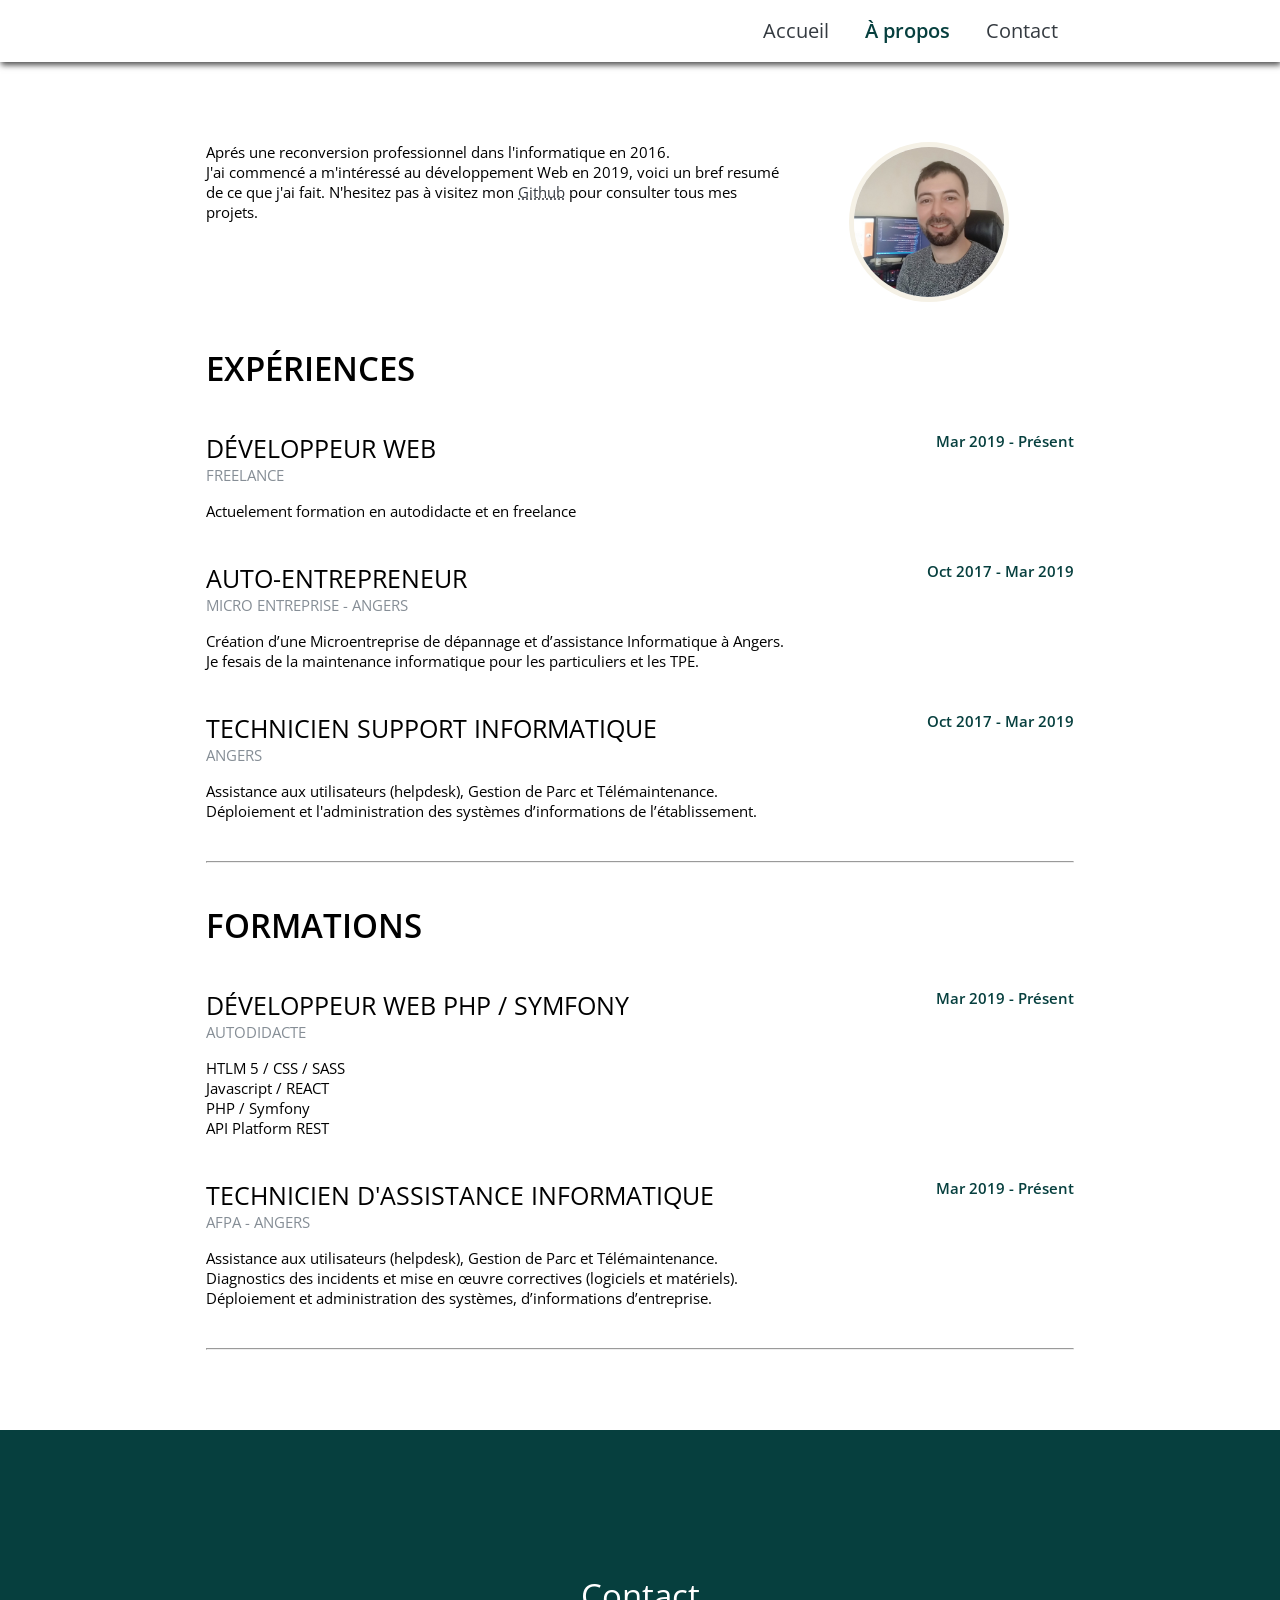
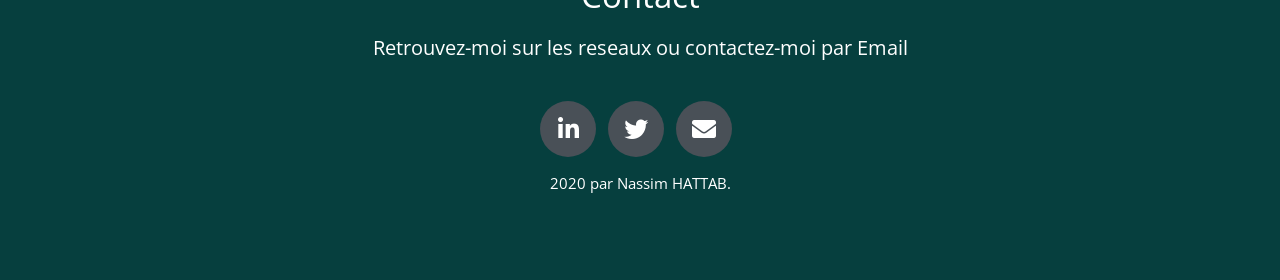
==== apropos.html @ 652fe05c "Portfolio" ====
<!DOCTYPE html>
<html lang="fr">

<head>
    <meta charset="UTF-8">
    <meta name="viewport" content="width=device-width, initial-scale=1.0">
    <meta name="description" content="Portfolio de Nassim Hattab">
    <meta name="keywords" content="HTML, CSS, JavaScript, PHP, Symfony, Angers, Développeur Web">
    <meta name="author" content="Nassim Hattab">
    <link rel="apple-touch-icon" sizes="180x180" href="img/favicon/apple-touch-icon.png">
    <link rel="icon" type="image/png" sizes="32x32" href="img/favicon/favicon-32x32.png">
    <link rel="icon" type="image/png" sizes="16x16" href="img/favicon/favicon-16x16.png">
    <link rel="manifest" href="img/favicon/site.webmanifest">
    <title>Nassim Hattab 👋</title>

    <link rel="stylesheet" href="css/app.min.css">
    <link href="vendor/fontawesome-free/css/all.min.css" rel="stylesheet">
</head>

<body>
    <!-- home -->
    <main class="pt-5">
        <section class="container mt-5">
                <div class="row">
                    <div class="col-8">
                        <p> Aprés une reconversion professionnel dans l'informatique en 2016.
                            <br> J'ai commencé a m'intéressé au développement Web en 2019,  
                            voici un bref resumé de ce que j'ai fait. N'hesitez pas à visitez mon <a class="underdotted" href="https://github.com/Sousx-Lab" target="_blank">Github</a> pour consulter tous mes projets.</p>
                    </div>
                    <div class="col-4 text-center">
                        <a href="apropos.html">
                            <img class="img-profil-md" src="img/profil.jpg" alt="image de profil">
                        </a>
                    </div>
                </div>
        </section>
        <section class="container mt-5 ">
            <h1 class="mb-5 bolder">EXPÉRIENCES</h1>
                <div class="row mb-5">
                    <div class="col-8 ">
                          <h2 class="bold"><span>DÉVELOPPEUR WEB</span></h2>
                            <div class="subheading mb-4">FREELANCE</div>
                        <p>Actuelement formation en autodidacte et en freelance</p>
                    </div>
                    <div class="col-4 date subheading">
                        <span>Mar 2019 - Présent</span>
                    </div>
                </div>
                <div class="row mb-5">
                    <div class="col-8 ">
                          <h2><span>AUTO-ENTREPRENEUR</span></h2>
                            <div class="subheading mb-4">MICRO ENTREPRISE - ANGERS</div>
                        <p>Création d’une Microentreprise de dépannage et d’assistance Informatique à Angers. Je fesais de la maintenance informatique pour les particuliers et les TPE.</p>
                    </div>
                    <div class="col-4 date">
                        <span>Oct 2017 - Mar 2019</span>
                    </div>
                </div>
                <div class="row mb-5">
                    <div class="col-8 ">
                          <h2><span>TECHNICIEN SUPPORT INFORMATIQUE</span></h2>
                            <div class="subheading mb-4">ANGERS</div>
                        <p>Assistance aux utilisateurs (helpdesk), Gestion de Parc et Télémaintenance. Déploiement et l'administration des systèmes d’informations de l’établissement.</p>
                    </div>
                    <div class="col-4 date">
                        <span>Oct 2017 - Mar 2019</span>
                    </div>
                </div>
                <hr>
        </section>
        <section class="container mt-5 mb-5">
            <h1 class="mb-5 bolder">FORMATIONS</h1>
                <div class="row mb-5">
                    <div class="col-8 ">
                          <h2><span>DÉVELOPPEUR WEB PHP / SYMFONY</span></h2>
                            <div class="subheading mb-4">AUTODIDACTE</div>
                        <ul>
                            <li>HTLM 5 / CSS / SASS</li>
                            <li>Javascript / REACT</li>
                            <li>PHP / Symfony</li>
                            <li>API Platform REST</li>
                        </ul>
                    </div>
                    <div class="col-4 date subheading">
                        <span>Mar 2019 - Présent</span>
                    </div>
                </div>
                <div class="row mb-5">
                    <div class="col-8 ">
                          <h2><span>TECHNICIEN D'ASSISTANCE INFORMATIQUE</span></h2>
                            <div class="subheading mb-4">AFPA - ANGERS</div>
                        <p>Assistance aux utilisateurs (helpdesk), Gestion de Parc et Télémaintenance. Diagnostics des incidents et mise en œuvre correctives 
                            (logiciels et matériels). Déploiement et administration des systèmes, d’informations d’entreprise.</p>
                    </div>
                    <div class="col-4 date subheading">
                        <span>Mar 2019 - Présent</span>
                    </div>
                </div>
                <hr>
                <div class="pt-5"></div>
        </section>
    </main>
    <!-- Footer / Contact -->
    <footer>
        <div class="container pt-5">
            <div class="col-12 pt-4 text-center">
                <h1 class="mb-4" id="contact">Contact</h1>
                <h3 class="mb-4 mt-4">Retrouvez-moi sur les reseaux ou contactez-moi par Email</h3>
                <div class="social-icons mt-5">
                    <div class="tooltip">
                        <a href="https://www.linkedin.com/in/nassim-hattab-413900142/" target="_blank">
                            <i class="fab fa-linkedin-in"></i>
                        </a>
                        <span class="tooltiptext">Linkdin</span>
                    </div>
                    <div class="tooltip">
                        <a href="https://twitter.com/_NassimHattab" target="_blank">
                            <i class="fab fa-twitter"></i>
                        </a>
                        <span class="tooltiptext">Twitter</span>
                    </div>
                    <div class="tooltip">
                        <a href="#" id="email" data-email="nssmhttb@gmail.com">
                            <i class="fa fa-envelope"></i>
                        </a>
                        <span class="tooltiptext" id="copyEmail">Copier l'email</span>
                    </div>
                </div>
                <p class="pt-4">2020 par <strong class="notbold">Nassim HATTAB.</strong></p>
            </div>
        </div>
    </footer>
    <script type="module" src="/js/app.js"></script>
</body>

</html>
---- css/app.min.css ----
@import url("https://fonts.googleapis.com/css2?family=Open+Sans:ital,wght@0,300;0,400;0,600;0,700;0,800;1,300;1,400;1,600;1,700;1,800&display=swap");@import url("https://fonts.googleapis.com/css2?family=Merriweather:ital,wght@0,300;0,400;0,700;0,900;1,300;1,400;1,700;1,900&display=swap");.row{display:-webkit-box;display:-ms-flexbox;display:flex;-ms-flex-wrap:wrap;flex-wrap:wrap}.col-1{width:8.33%}.col-2{width:16.66%}.col-3{width:25%}.col-4{width:33.33%}.col-5{width:41.66%}.col-6{width:50%}.col-7{width:58.33%}.col-8{width:66.66%}.col-9{width:75%}.col-10{width:83.33%}.col-11{width:91.66%}.col-12{width:100%}@media only screen and (max-width: 768px){[class*="col-"]{width:100%}}.container{-webkit-box-sizing:border-box;box-sizing:border-box;margin:0% auto;padding:0 1rem 0 1rem}@media only screen and (min-width: 576px){.container{max-width:576px}}@media only screen and (min-width: 768px){.container{max-width:768px}}@media only screen and (min-width: 900px){.container{max-width:900px}}.container-fluid{max-width:100%}.m-0{margin:0}.m-1{margin:0.2rem}.m-2{margin:0.5rem}.m-3{margin:0.9rem}.m-4{margin:1rem}.m-5{margin:1.5rem}.mt-4{margin-top:1rem}.mb-4{margin-bottom:1rem}.mt-5{margin-top:2.5rem}.mb-5{margin-bottom:2.5rem}.p-0{padding:0}.p-4{padding:1rem}.pt-4{padding-top:1rem}.pb-4{padding-bottom:1rem}.pl-4{padding:0 1rem 0 1rem}.ptb-4{padding:1rem 0 1rem 0}.plr-5{padding:0 1.5rem 0 1.5rem}.pt-5{padding-top:2.5rem}.pb-5{padding-bottom:2.5em}.p-5{padding:1.5rem}.h-100{height:100vh}*{margin:0;padding:0;-webkit-box-sizing:border-box;box-sizing:border-box}html{height:100vh;overflow-y:scroll;scroll-behavior:smooth}body{position:relative;min-height:100%;width:100%;padding-bottom:450px;font-family:'Open Sans', sans-serif;font-size:15px}h1,h2,h3,h4{color:#000}h1{font-size:33px;font-weight:400}h2{font-size:25px;font-weight:400}h3{font-size:20px;font-weight:400}h4{font-size:18px;font-weight:400}h5{font-size:16px;font-weight:400}.p-big{line-height:36px;font-weight:200;font-size:20px;color:#000}ul{list-style:none}a{text-decoration:none;color:#343a40}.text-center{text-align:center}.bolder{font-weight:600}.text-right{text-align:right}.underdotted{width:0px;-webkit-text-decoration:underline dotted;text-decoration:underline dotted}.underdotted:hover{-webkit-transition-duration:background-color 0.25s ease-out;transition-duration:background-color 0.25s ease-out;background-color:#F5F1E6}.subheading{color:#868e96}.tooltip{position:relative;display:inline-block}.tooltip .tooltiptext{visibility:hidden;width:120px;background-color:#555;color:#fff;font-size:13px;text-align:center;border-radius:6px;padding:5px 0;position:absolute;z-index:1;bottom:125%;left:50%;margin-left:-65px;opacity:0;-webkit-transition:opacity 0.3s;transition:opacity 0.3s}.tooltip .tooltiptext::after{content:"";position:absolute;top:100%;left:50%;margin-left:-5px;border-width:5px;border-style:solid;border-color:#555 transparent transparent transparent}.tooltip:hover .tooltiptext{visibility:visible;opacity:1}.header{padding:16px 0 16px 0}.header .navbar{display:-webkit-box;display:-ms-flexbox;display:flex}@media only screen and (min-width: 576px){.header .navbar{-webkit-box-pack:start;-ms-flex-pack:start;justify-content:start}}@media only screen and (min-width: 768px){.header .navbar{-webkit-box-pack:end;-ms-flex-pack:end;justify-content:flex-end}}.nav-wrapper{position:absolute;right:0;margin-right:8px;top:28px}@media only screen and (min-width: 768px){.nav-wrapper{display:none}}.navbar li{display:none}@media only screen and (min-width: 576px){.navbar li{display:none}}@media only screen and (min-width: 768px){.navbar li{display:inline-block}}.wrap{margin-top:10px}.wrap li{display:list-item;padding:8px}@media only screen and (min-width: 576px){.wrap li{display:list-item}}@media only screen and (min-width: 768px){.wrap li{display:inline-block}}#navbar{-webkit-box-shadow:1px 3px 6px 0px #4d4d4d;box-shadow:1px 3px 6px 0px #4d4d4d;background-color:#fff;position:-webkit-sticky;position:sticky;top:0;z-index:1}.navbar a{padding:0 16px 0 16px;font-size:20px;font-weight:400;line-height:30px}.navbar .active{font-weight:600;color:#063F3E}.profil{display:-webkit-box;display:-ms-flexbox;display:flex;-webkit-box-align:center;-ms-flex-align:center;align-items:center;-webkit-box-pack:start;-ms-flex-pack:start;justify-content:start;margin:0px}@media only screen and (min-width: 768px){.profil{display:none}}.name{padding-left:0.7em;color:#000;font-size:20px;font-weight:700}.img-profil-sm{height:auto;width:3.5rem;max-width:100%;border-radius:50%;border:5px solid;border-color:#F5F1E6}.profil-home{display:none;-webkit-box-pack:center;-ms-flex-pack:center;justify-content:center;margin:0px}@media only screen and (min-width: 576px){.profil-home{display:-webkit-box;display:-ms-flexbox;display:flex;-webkit-box-pack:center;-ms-flex-pack:center;justify-content:center;margin:0px}}.img-profil-md{height:auto;width:10rem;max-width:100%;border-radius:50%;border:5px solid;border-color:#F5F1E6}.in-short{font-family:'Merriweather'}.in-short p{font-weight:100}#skills{background-color:#f8f9fa;position:relative}.dev-icons{background-color:#fff;color:#495057;border-radius:100%;font-size:5rem;line-height:3.5rem}.list-inline{width:100%;text-align:center}.list-inline li{display:inline-block;padding:0.1em 0.2em 0.1em 0.2em}.fa-html5:hover{color:#BD5D38}.fa-css3-alt:hover{color:#007bff}.fa-js-square:hover{color:#ffc1079f}.fa-php:hover{color:#8892BF}.fa-symfony:hover{color:#000}.fa-react:hover{color:#5ED4F4}.date{color:#063F3E;font-weight:600}@media only screen and (min-width: 576px){.date{text-align:left}}@media only screen and (min-width: 768px){.date{text-align:right}}.social-icons a{display:inline-block;height:3.5rem;width:3.5rem;background-color:#495057;color:#fff;border-radius:100%;text-align:center;font-size:1.5rem;line-height:3.5rem;margin-right:0.5rem}footer{position:absolute;bottom:0;width:100%;height:450px;background-color:#063F3E}footer .container{height:100%;display:-webkit-box;display:-ms-flexbox;display:flex;-webkit-box-align:center;-ms-flex-align:center;align-items:center}footer h1,footer h3,footer p{color:#fff}.notbold{font-weight:normal}
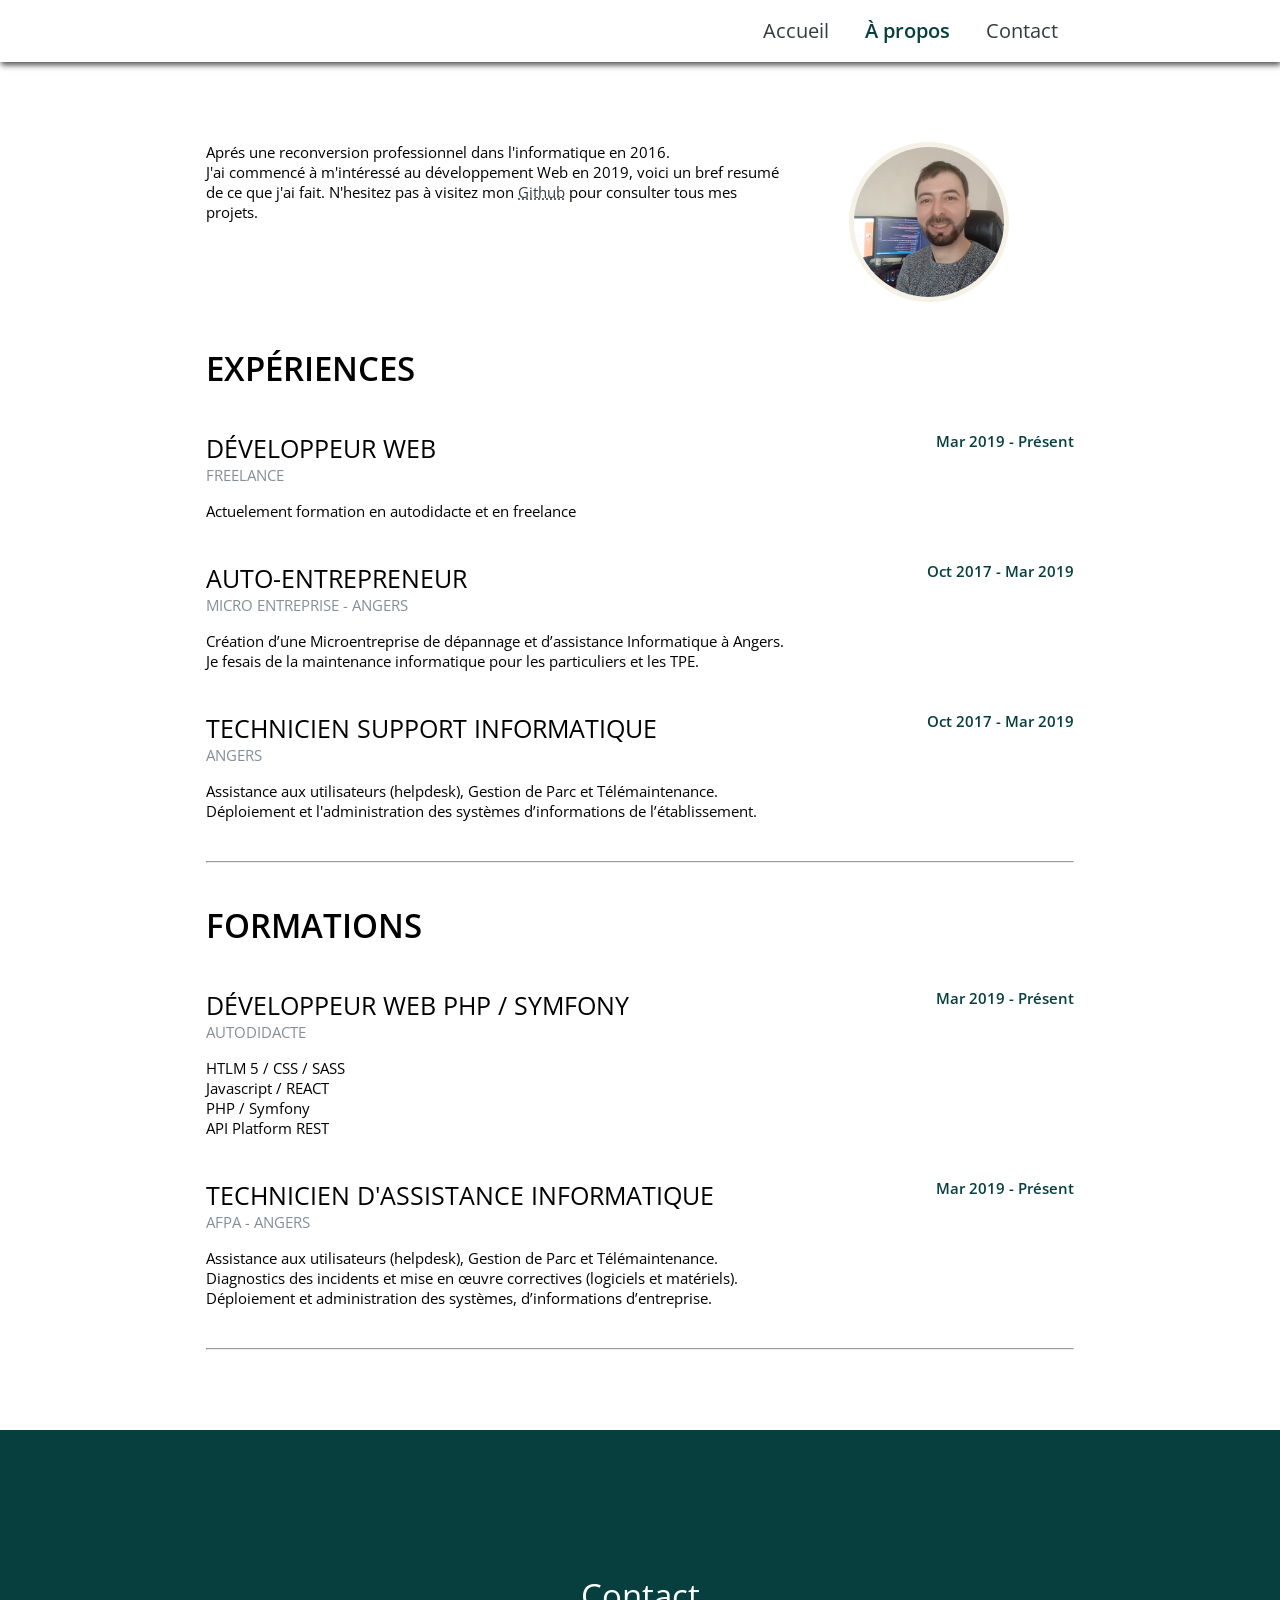
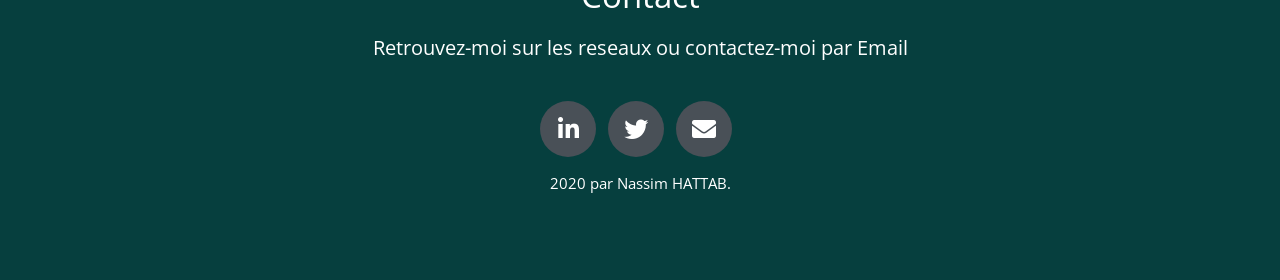
==== commit c1db31ef: "." ====
--- a/apropos.html
+++ b/apropos.html
@@ -24,7 +24,7 @@
                 <div class="row">
                     <div class="col-8">
                         <p> Aprés une reconversion professionnel dans l'informatique en 2016.
-                            <br> J'ai commencé a m'intéressé au développement Web en 2019,  
+                            <br> J'ai commencé à m'intéressé au développement Web en 2019,  
                             voici un bref resumé de ce que j'ai fait. N'hesitez pas à visitez mon <a class="underdotted" href="https://github.com/Sousx-Lab" target="_blank">Github</a> pour consulter tous mes projets.</p>
                     </div>
                     <div class="col-4 text-center">
--- a/css/app.min.css
+++ b/css/app.min.css
@@ -1 +1 @@
-@import url("https://fonts.googleapis.com/css2?family=Open+Sans:ital,wght@0,300;0,400;0,600;0,700;0,800;1,300;1,400;1,600;1,700;1,800&display=swap");@import url("https://fonts.googleapis.com/css2?family=Merriweather:ital,wght@0,300;0,400;0,700;0,900;1,300;1,400;1,700;1,900&display=swap");.row{display:-webkit-box;display:-ms-flexbox;display:flex;-ms-flex-wrap:wrap;flex-wrap:wrap}.col-1{width:8.33%}.col-2{width:16.66%}.col-3{width:25%}.col-4{width:33.33%}.col-5{width:41.66%}.col-6{width:50%}.col-7{width:58.33%}.col-8{width:66.66%}.col-9{width:75%}.col-10{width:83.33%}.col-11{width:91.66%}.col-12{width:100%}@media only screen and (max-width: 768px){[class*="col-"]{width:100%}}.container{-webkit-box-sizing:border-box;box-sizing:border-box;margin:0% auto;padding:0 1rem 0 1rem}@media only screen and (min-width: 576px){.container{max-width:576px}}@media only screen and (min-width: 768px){.container{max-width:768px}}@media only screen and (min-width: 900px){.container{max-width:900px}}.container-fluid{max-width:100%}.m-0{margin:0}.m-1{margin:0.2rem}.m-2{margin:0.5rem}.m-3{margin:0.9rem}.m-4{margin:1rem}.m-5{margin:1.5rem}.mt-4{margin-top:1rem}.mb-4{margin-bottom:1rem}.mt-5{margin-top:2.5rem}.mb-5{margin-bottom:2.5rem}.p-0{padding:0}.p-4{padding:1rem}.pt-4{padding-top:1rem}.pb-4{padding-bottom:1rem}.pl-4{padding:0 1rem 0 1rem}.ptb-4{padding:1rem 0 1rem 0}.plr-5{padding:0 1.5rem 0 1.5rem}.pt-5{padding-top:2.5rem}.pb-5{padding-bottom:2.5em}.p-5{padding:1.5rem}.h-100{height:100vh}*{margin:0;padding:0;-webkit-box-sizing:border-box;box-sizing:border-box}html{height:100vh;overflow-y:scroll;scroll-behavior:smooth}body{position:relative;min-height:100%;width:100%;padding-bottom:450px;font-family:'Open Sans', sans-serif;font-size:15px}h1,h2,h3,h4{color:#000}h1{font-size:33px;font-weight:400}h2{font-size:25px;font-weight:400}h3{font-size:20px;font-weight:400}h4{font-size:18px;font-weight:400}h5{font-size:16px;font-weight:400}.p-big{line-height:36px;font-weight:200;font-size:20px;color:#000}ul{list-style:none}a{text-decoration:none;color:#343a40}.text-center{text-align:center}.bolder{font-weight:600}.text-right{text-align:right}.underdotted{width:0px;-webkit-text-decoration:underline dotted;text-decoration:underline dotted}.underdotted:hover{-webkit-transition-duration:background-color 0.25s ease-out;transition-duration:background-color 0.25s ease-out;background-color:#F5F1E6}.subheading{color:#868e96}.tooltip{position:relative;display:inline-block}.tooltip .tooltiptext{visibility:hidden;width:120px;background-color:#555;color:#fff;font-size:13px;text-align:center;border-radius:6px;padding:5px 0;position:absolute;z-index:1;bottom:125%;left:50%;margin-left:-65px;opacity:0;-webkit-transition:opacity 0.3s;transition:opacity 0.3s}.tooltip .tooltiptext::after{content:"";position:absolute;top:100%;left:50%;margin-left:-5px;border-width:5px;border-style:solid;border-color:#555 transparent transparent transparent}.tooltip:hover .tooltiptext{visibility:visible;opacity:1}.header{padding:16px 0 16px 0}.header .navbar{display:-webkit-box;display:-ms-flexbox;display:flex}@media only screen and (min-width: 576px){.header .navbar{-webkit-box-pack:start;-ms-flex-pack:start;justify-content:start}}@media only screen and (min-width: 768px){.header .navbar{-webkit-box-pack:end;-ms-flex-pack:end;justify-content:flex-end}}.nav-wrapper{position:absolute;right:0;margin-right:8px;top:28px}@media only screen and (min-width: 768px){.nav-wrapper{display:none}}.navbar li{display:none}@media only screen and (min-width: 576px){.navbar li{display:none}}@media only screen and (min-width: 768px){.navbar li{display:inline-block}}.wrap{margin-top:10px}.wrap li{display:list-item;padding:8px}@media only screen and (min-width: 576px){.wrap li{display:list-item}}@media only screen and (min-width: 768px){.wrap li{display:inline-block}}#navbar{-webkit-box-shadow:1px 3px 6px 0px #4d4d4d;box-shadow:1px 3px 6px 0px #4d4d4d;background-color:#fff;position:-webkit-sticky;position:sticky;top:0;z-index:1}.navbar a{padding:0 16px 0 16px;font-size:20px;font-weight:400;line-height:30px}.navbar .active{font-weight:600;color:#063F3E}.profil{display:-webkit-box;display:-ms-flexbox;display:flex;-webkit-box-align:center;-ms-flex-align:center;align-items:center;-webkit-box-pack:start;-ms-flex-pack:start;justify-content:start;margin:0px}@media only screen and (min-width: 768px){.profil{display:none}}.name{padding-left:0.7em;color:#000;font-size:20px;font-weight:700}.img-profil-sm{height:auto;width:3.5rem;max-width:100%;border-radius:50%;border:5px solid;border-color:#F5F1E6}.profil-home{display:none;-webkit-box-pack:center;-ms-flex-pack:center;justify-content:center;margin:0px}@media only screen and (min-width: 576px){.profil-home{display:-webkit-box;display:-ms-flexbox;display:flex;-webkit-box-pack:center;-ms-flex-pack:center;justify-content:center;margin:0px}}.img-profil-md{height:auto;width:10rem;max-width:100%;border-radius:50%;border:5px solid;border-color:#F5F1E6}.in-short{font-family:'Merriweather'}.in-short p{font-weight:100}#skills{background-color:#f8f9fa;position:relative}.dev-icons{background-color:#fff;color:#495057;border-radius:100%;font-size:5rem;line-height:3.5rem}.list-inline{width:100%;text-align:center}.list-inline li{display:inline-block;padding:0.1em 0.2em 0.1em 0.2em}.fa-html5:hover{color:#BD5D38}.fa-css3-alt:hover{color:#007bff}.fa-js-square:hover{color:#ffc1079f}.fa-php:hover{color:#8892BF}.fa-symfony:hover{color:#000}.fa-react:hover{color:#5ED4F4}.date{color:#063F3E;font-weight:600}@media only screen and (min-width: 576px){.date{text-align:left}}@media only screen and (min-width: 768px){.date{text-align:right}}.social-icons a{display:inline-block;height:3.5rem;width:3.5rem;background-color:#495057;color:#fff;border-radius:100%;text-align:center;font-size:1.5rem;line-height:3.5rem;margin-right:0.5rem}footer{position:absolute;bottom:0;width:100%;height:450px;background-color:#063F3E}footer .container{height:100%;display:-webkit-box;display:-ms-flexbox;display:flex;-webkit-box-align:center;-ms-flex-align:center;align-items:center}footer h1,footer h3,footer p{color:#fff}.notbold{font-weight:normal}
+@import url("https://fonts.googleapis.com/css2?family=Open+Sans:ital,wght@0,300;0,400;0,600;0,700;0,800;1,300;1,400;1,600;1,700;1,800&display=swap");@import url("https://fonts.googleapis.com/css2?family=Merriweather:ital,wght@0,300;0,400;0,700;0,900;1,300;1,400;1,700;1,900&display=swap");.row{display:-webkit-box;display:-ms-flexbox;display:flex;-ms-flex-wrap:wrap;flex-wrap:wrap}.col-1{width:8.33%}.col-2{width:16.66%}.col-3{width:25%}.col-4{width:33.33%}.col-5{width:41.66%}.col-6{width:50%}.col-7{width:58.33%}.col-8{width:66.66%}.col-9{width:75%}.col-10{width:83.33%}.col-11{width:91.66%}.col-12{width:100%}@media only screen and (max-width: 768px){[class*="col-"]{width:100%}}.container{-webkit-box-sizing:border-box;box-sizing:border-box;margin:0% auto;padding:0 1rem 0 1rem}@media only screen and (min-width: 576px){.container{max-width:576px}}@media only screen and (min-width: 768px){.container{max-width:768px}}@media only screen and (min-width: 900px){.container{max-width:900px}}.container-fluid{max-width:100%}.m-0{margin:0}.m-1{margin:0.2rem}.m-2{margin:0.5rem}.m-3{margin:0.9rem}.m-4{margin:1rem}.m-5{margin:1.5rem}.mt-4{margin-top:1rem}.mb-4{margin-bottom:1rem}.mt-5{margin-top:2.5rem}.mb-5{margin-bottom:2.5rem}.p-0{padding:0}.p-4{padding:1rem}.pt-4{padding-top:1rem}.pb-4{padding-bottom:1rem}.pl-4{padding:0 1rem 0 1rem}.ptb-4{padding:1rem 0 1rem 0}.plr-5{padding:0 1.5rem 0 1.5rem}.pt-5{padding-top:2.5rem}.pb-5{padding-bottom:2.5em}.p-5{padding:1.5rem}.h-100{height:100vh}*{margin:0;padding:0;-webkit-box-sizing:border-box;box-sizing:border-box}html{height:100vh;overflow-y:scroll;scroll-behavior:smooth}body{position:relative;min-height:100%;width:100%;padding-bottom:450px;font-family:'Open Sans', sans-serif;font-size:15px}h1,h2,h3,h4{color:#000}h1{font-size:33px;font-weight:400}h2{font-size:25px;font-weight:400}h3{font-size:20px;font-weight:400}h4{font-size:18px;font-weight:400}h5{font-size:16px;font-weight:400}.p-big{line-height:36px;font-weight:200;font-size:20px;color:#000}ul{list-style:none}a{text-decoration:none;color:#343a40}.text-center{text-align:center}.bolder{font-weight:600}.text-right{text-align:right}.underdotted{width:0px;-webkit-text-decoration:underline dotted;text-decoration:underline dotted}.underdotted:hover{-webkit-transition-duration:background-color 0.25s ease-out;transition-duration:background-color 0.25s ease-out;background-color:#F5F1E6}.subheading{color:#868e96}.tooltip{position:relative;display:inline-block}.tooltip .tooltiptext{visibility:hidden;width:120px;background-color:#555;color:#fff;font-size:13px;text-align:center;border-radius:6px;padding:5px 0;position:absolute;z-index:1;bottom:125%;left:50%;margin-left:-65px;opacity:0;-webkit-transition:opacity 0.3s;transition:opacity 0.3s}.tooltip .tooltiptext::after{content:"";position:absolute;top:100%;left:50%;margin-left:-5px;border-width:5px;border-style:solid;border-color:#555 transparent transparent transparent}.tooltip:hover .tooltiptext{visibility:visible;opacity:1}.header{padding:16px 0 16px 0}.header .navbar{display:-webkit-box;display:-ms-flexbox;display:flex}@media only screen and (min-width: 576px){.header .navbar{-webkit-box-pack:start;-ms-flex-pack:start;justify-content:start}}@media only screen and (min-width: 768px){.header .navbar{-webkit-box-pack:end;-ms-flex-pack:end;justify-content:flex-end}}.nav-wrapper{position:absolute;right:0;margin-right:8px;top:28px}@media only screen and (min-width: 768px){.nav-wrapper{display:none}}.navbar li{display:none}@media only screen and (min-width: 576px){.navbar li{display:none}}@media only screen and (min-width: 768px){.navbar li{display:inline-block}}.wrap{margin-top:10px}.wrap li{display:list-item;padding:8px}@media only screen and (min-width: 576px){.wrap li{display:list-item}}@media only screen and (min-width: 768px){.wrap li{display:inline-block}}#navbar{-webkit-box-shadow:1px 3px 6px 0px #4d4d4d;box-shadow:1px 3px 6px 0px #4d4d4d;background-color:#fff;position:-webkit-sticky;position:sticky;top:0;z-index:1}.navbar a{padding:0 16px 0 16px;font-size:20px;font-weight:400;line-height:30px}.navbar .nav-item-active{font-weight:600;color:#063F3E}.profil{display:-webkit-box;display:-ms-flexbox;display:flex;-webkit-box-align:center;-ms-flex-align:center;align-items:center;-webkit-box-pack:start;-ms-flex-pack:start;justify-content:start;margin:0px}@media only screen and (min-width: 768px){.profil{display:none}}.name{padding-left:0.7em;color:#000;font-size:20px;font-weight:700}.img-profil-sm{height:auto;width:3.5rem;max-width:100%;border-radius:50%;border:5px solid;border-color:#F5F1E6}.profil-home{display:none;-webkit-box-pack:center;-ms-flex-pack:center;justify-content:center;margin:0px}@media only screen and (min-width: 576px){.profil-home{display:-webkit-box;display:-ms-flexbox;display:flex;-webkit-box-pack:center;-ms-flex-pack:center;justify-content:center;margin:0px}}.img-profil-md{height:auto;width:10rem;max-width:100%;border-radius:50%;border:5px solid;border-color:#F5F1E6}.in-short{font-family:'Merriweather'}.in-short p{font-weight:100}#skills{background-color:#f8f9fa;position:relative}.dev-icons{background-color:#fff;color:#495057;border-radius:100%;font-size:5rem;line-height:3.5rem}.list-inline{width:100%;text-align:center}.list-inline li{display:inline-block;padding:0.1em 0.2em 0.1em 0.2em}.fa-html5:hover{color:#BD5D38}.fa-css3-alt:hover{color:#007bff}.fa-js-square:hover{color:#ffc1079f}.fa-php:hover{color:#8892BF}.fa-symfony:hover{color:#000}.fa-react:hover{color:#5ED4F4}.date{color:#063F3E;font-weight:600}@media only screen and (min-width: 576px){.date{text-align:left}}@media only screen and (min-width: 768px){.date{text-align:right}}.social-icons a{display:inline-block;height:3.5rem;width:3.5rem;background-color:#495057;color:#fff;border-radius:100%;text-align:center;font-size:1.5rem;line-height:3.5rem;margin-right:0.5rem}footer{position:absolute;bottom:0;width:100%;height:450px;background-color:#063F3E}footer .container{height:100%;display:-webkit-box;display:-ms-flexbox;display:flex;-webkit-box-align:center;-ms-flex-align:center;align-items:center}footer h1,footer h3,footer p{color:#fff}.notbold{font-weight:normal}
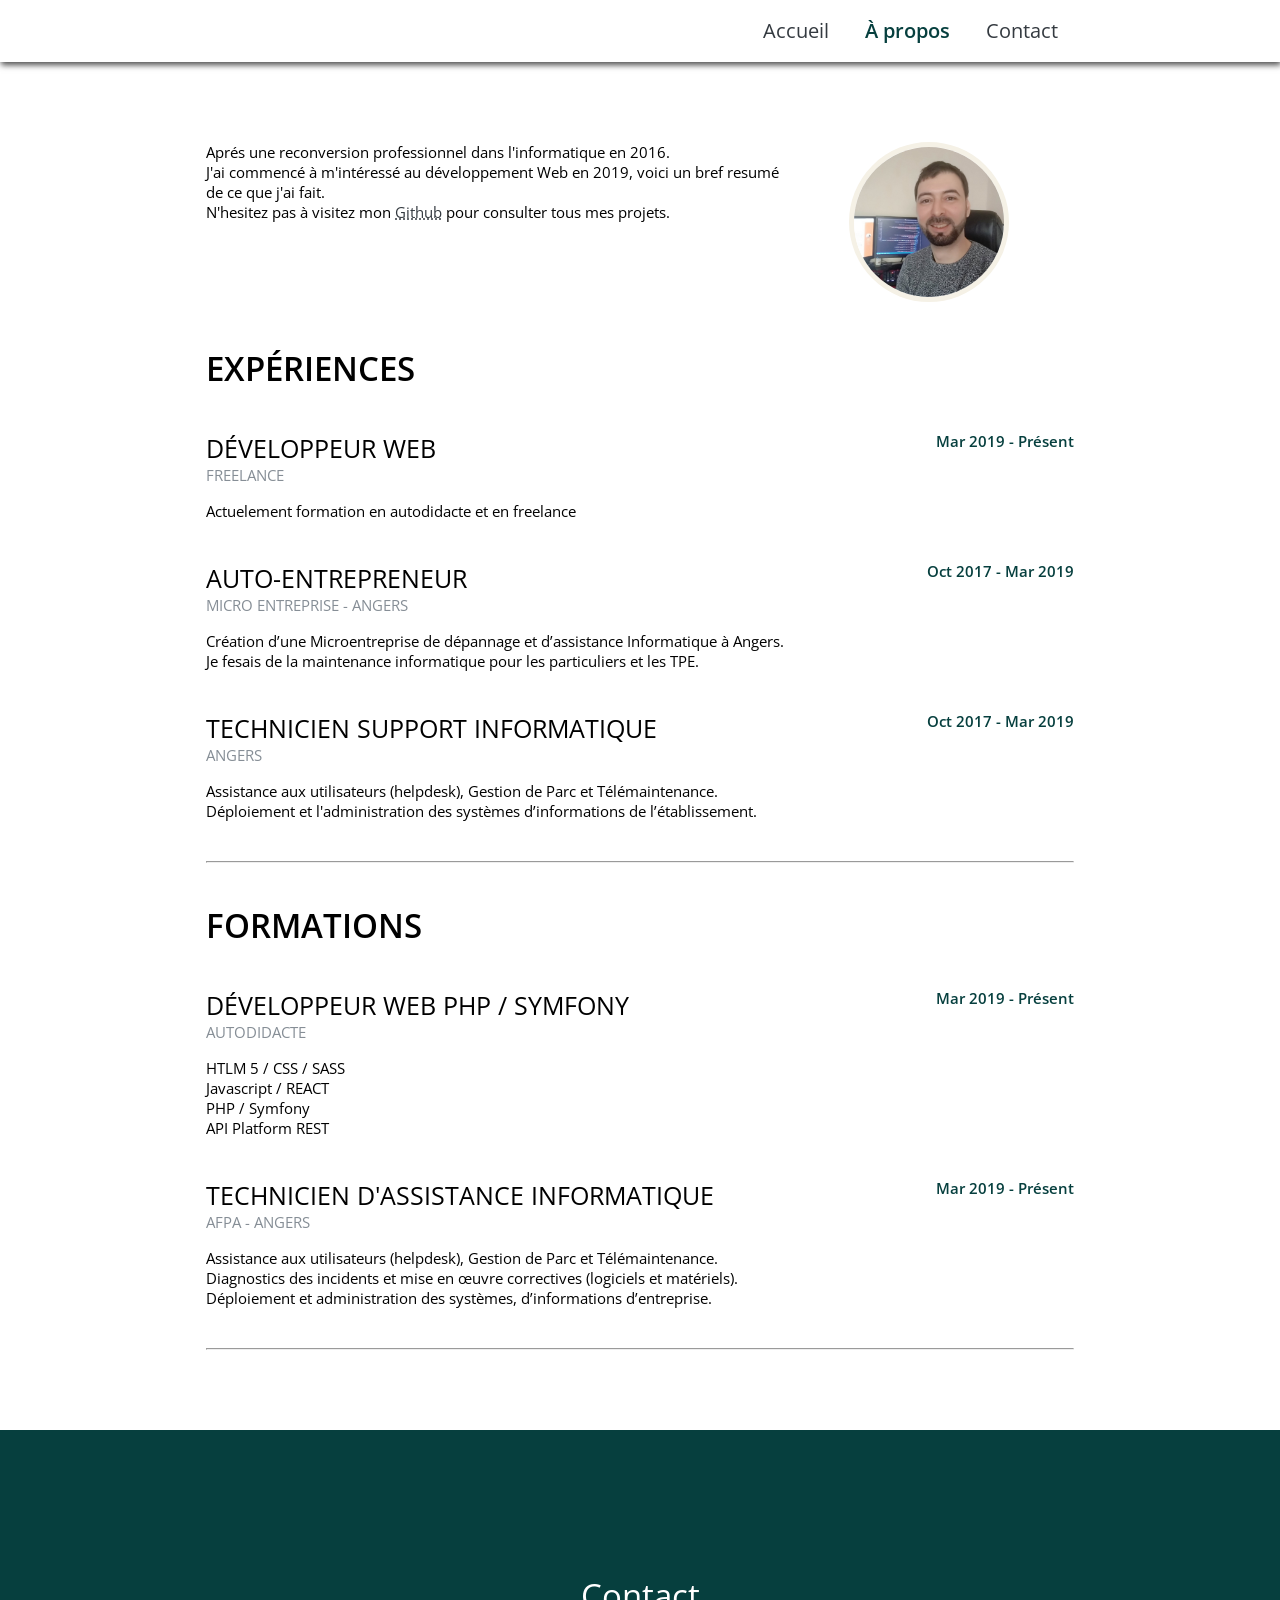
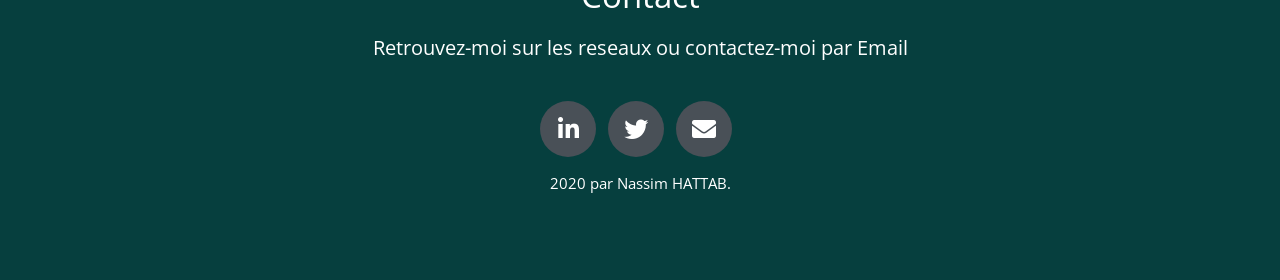
==== commit 74495747: "." ====
--- a/apropos.html
+++ b/apropos.html
@@ -25,7 +25,8 @@
                     <div class="col-8">
                         <p> Aprés une reconversion professionnel dans l'informatique en 2016.
                             <br> J'ai commencé à m'intéressé au développement Web en 2019,  
-                            voici un bref resumé de ce que j'ai fait. N'hesitez pas à visitez mon <a class="underdotted" href="https://github.com/Sousx-Lab" target="_blank">Github</a> pour consulter tous mes projets.</p>
+                            voici un bref resumé de ce que j'ai fait. <br>
+                            N'hesitez pas à visitez mon <a class="underdotted" href="https://github.com/Sousx-Lab" target="_blank">Github</a> pour consulter tous mes projets.</p>
                     </div>
                     <div class="col-4 text-center">
                         <a href="apropos.html">
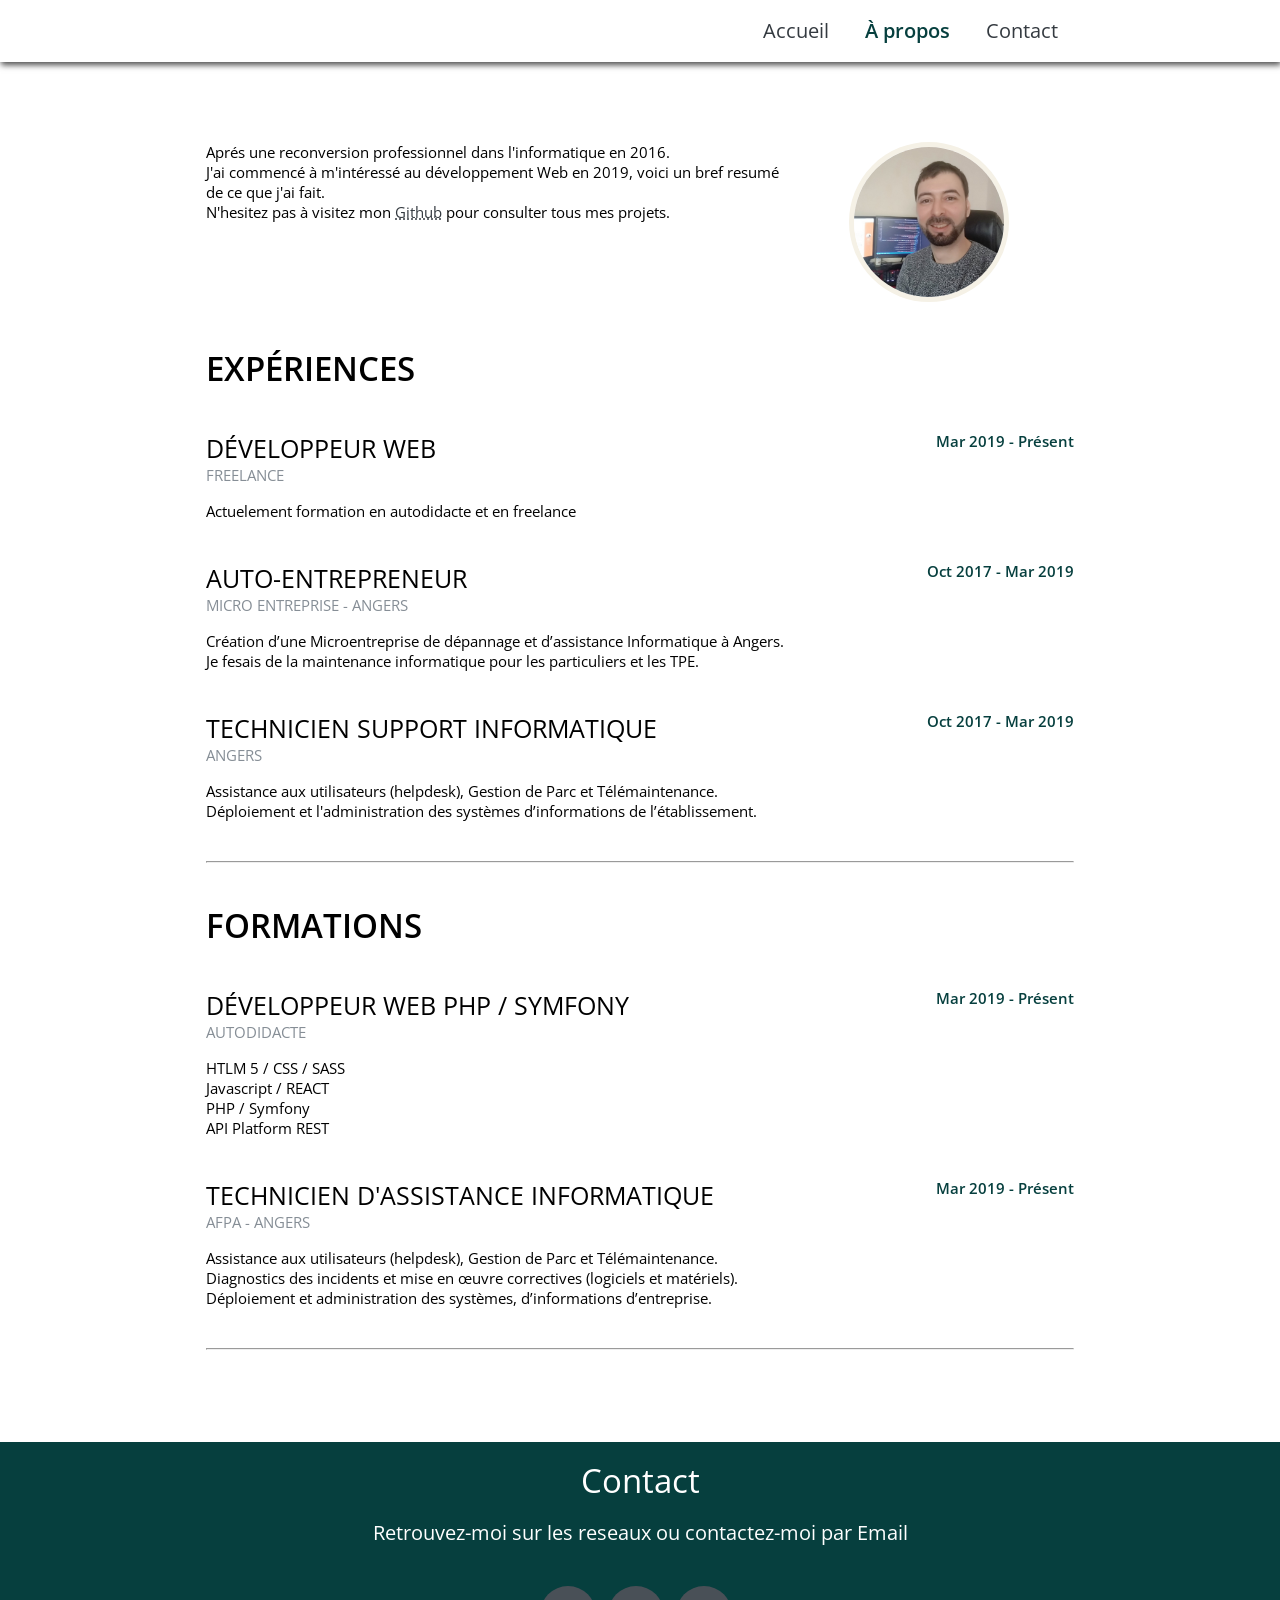
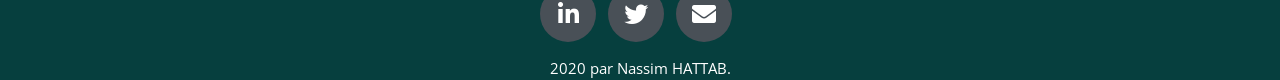
==== commit 3811f438: "redimension footer" ====
--- a/apropos.html
+++ b/apropos.html
@@ -103,8 +103,8 @@
     </main>
     <!-- Footer / Contact -->
     <footer>
-        <div class="container pt-5">
-            <div class="col-12 pt-4 text-center">
+        <div class="container pt-4">
+            <div class="col-12 text-center">
                 <h1 class="mb-4" id="contact">Contact</h1>
                 <h3 class="mb-4 mt-4">Retrouvez-moi sur les reseaux ou contactez-moi par Email</h3>
                 <div class="social-icons mt-5">
--- a/css/app.min.css
+++ b/css/app.min.css
@@ -1 +1 @@
-@import url("https://fonts.googleapis.com/css2?family=Open+Sans:ital,wght@0,300;0,400;0,600;0,700;0,800;1,300;1,400;1,600;1,700;1,800&display=swap");@import url("https://fonts.googleapis.com/css2?family=Merriweather:ital,wght@0,300;0,400;0,700;0,900;1,300;1,400;1,700;1,900&display=swap");.row{display:-webkit-box;display:-ms-flexbox;display:flex;-ms-flex-wrap:wrap;flex-wrap:wrap}.col-1{width:8.33%}.col-2{width:16.66%}.col-3{width:25%}.col-4{width:33.33%}.col-5{width:41.66%}.col-6{width:50%}.col-7{width:58.33%}.col-8{width:66.66%}.col-9{width:75%}.col-10{width:83.33%}.col-11{width:91.66%}.col-12{width:100%}@media only screen and (max-width: 768px){[class*="col-"]{width:100%}}.container{-webkit-box-sizing:border-box;box-sizing:border-box;margin:0% auto;padding:0 1rem 0 1rem}@media only screen and (min-width: 576px){.container{max-width:576px}}@media only screen and (min-width: 768px){.container{max-width:768px}}@media only screen and (min-width: 900px){.container{max-width:900px}}.container-fluid{max-width:100%}.m-0{margin:0}.m-1{margin:0.2rem}.m-2{margin:0.5rem}.m-3{margin:0.9rem}.m-4{margin:1rem}.m-5{margin:1.5rem}.mt-4{margin-top:1rem}.mb-4{margin-bottom:1rem}.mt-5{margin-top:2.5rem}.mb-5{margin-bottom:2.5rem}.p-0{padding:0}.p-4{padding:1rem}.pt-4{padding-top:1rem}.pb-4{padding-bottom:1rem}.pl-4{padding:0 1rem 0 1rem}.ptb-4{padding:1rem 0 1rem 0}.plr-5{padding:0 1.5rem 0 1.5rem}.pt-5{padding-top:2.5rem}.pb-5{padding-bottom:2.5em}.p-5{padding:1.5rem}.h-100{height:100vh}*{margin:0;padding:0;-webkit-box-sizing:border-box;box-sizing:border-box}html{height:100vh;overflow-y:scroll;scroll-behavior:smooth}body{position:relative;min-height:100%;width:100%;padding-bottom:450px;font-family:'Open Sans', sans-serif;font-size:15px}h1,h2,h3,h4{color:#000}h1{font-size:33px;font-weight:400}h2{font-size:25px;font-weight:400}h3{font-size:20px;font-weight:400}h4{font-size:18px;font-weight:400}h5{font-size:16px;font-weight:400}.p-big{line-height:36px;font-weight:200;font-size:20px;color:#000}ul{list-style:none}a{text-decoration:none;color:#343a40}.text-center{text-align:center}.bolder{font-weight:600}.text-right{text-align:right}.underdotted{width:0px;-webkit-text-decoration:underline dotted;text-decoration:underline dotted}.underdotted:hover{-webkit-transition-duration:background-color 0.25s ease-out;transition-duration:background-color 0.25s ease-out;background-color:#F5F1E6}.subheading{color:#868e96}.tooltip{position:relative;display:inline-block}.tooltip .tooltiptext{visibility:hidden;width:120px;background-color:#555;color:#fff;font-size:13px;text-align:center;border-radius:6px;padding:5px 0;position:absolute;z-index:1;bottom:125%;left:50%;margin-left:-65px;opacity:0;-webkit-transition:opacity 0.3s;transition:opacity 0.3s}.tooltip .tooltiptext::after{content:"";position:absolute;top:100%;left:50%;margin-left:-5px;border-width:5px;border-style:solid;border-color:#555 transparent transparent transparent}.tooltip:hover .tooltiptext{visibility:visible;opacity:1}.header{padding:16px 0 16px 0}.header .navbar{display:-webkit-box;display:-ms-flexbox;display:flex}@media only screen and (min-width: 576px){.header .navbar{-webkit-box-pack:start;-ms-flex-pack:start;justify-content:start}}@media only screen and (min-width: 768px){.header .navbar{-webkit-box-pack:end;-ms-flex-pack:end;justify-content:flex-end}}.nav-wrapper{position:absolute;right:0;margin-right:8px;top:28px}@media only screen and (min-width: 768px){.nav-wrapper{display:none}}.navbar li{display:none}@media only screen and (min-width: 576px){.navbar li{display:none}}@media only screen and (min-width: 768px){.navbar li{display:inline-block}}.wrap{margin-top:10px}.wrap li{display:list-item;padding:8px}@media only screen and (min-width: 576px){.wrap li{display:list-item}}@media only screen and (min-width: 768px){.wrap li{display:inline-block}}#navbar{-webkit-box-shadow:1px 3px 6px 0px #4d4d4d;box-shadow:1px 3px 6px 0px #4d4d4d;background-color:#fff;position:-webkit-sticky;position:sticky;top:0;z-index:1}.navbar a{padding:0 16px 0 16px;font-size:20px;font-weight:400;line-height:30px}.navbar .nav-item-active{font-weight:600;color:#063F3E}.profil{display:-webkit-box;display:-ms-flexbox;display:flex;-webkit-box-align:center;-ms-flex-align:center;align-items:center;-webkit-box-pack:start;-ms-flex-pack:start;justify-content:start;margin:0px}@media only screen and (min-width: 768px){.profil{display:none}}.name{padding-left:0.7em;color:#000;font-size:20px;font-weight:700}.img-profil-sm{height:auto;width:3.5rem;max-width:100%;border-radius:50%;border:5px solid;border-color:#F5F1E6}.profil-home{display:none;-webkit-box-pack:center;-ms-flex-pack:center;justify-content:center;margin:0px}@media only screen and (min-width: 576px){.profil-home{display:-webkit-box;display:-ms-flexbox;display:flex;-webkit-box-pack:center;-ms-flex-pack:center;justify-content:center;margin:0px}}.img-profil-md{height:auto;width:10rem;max-width:100%;border-radius:50%;border:5px solid;border-color:#F5F1E6}.in-short{font-family:'Merriweather'}.in-short p{font-weight:100}#skills{background-color:#f8f9fa;position:relative}.dev-icons{background-color:#fff;color:#495057;border-radius:100%;font-size:5rem;line-height:3.5rem}.list-inline{width:100%;text-align:center}.list-inline li{display:inline-block;padding:0.1em 0.2em 0.1em 0.2em}.fa-html5:hover{color:#BD5D38}.fa-css3-alt:hover{color:#007bff}.fa-js-square:hover{color:#ffc1079f}.fa-php:hover{color:#8892BF}.fa-symfony:hover{color:#000}.fa-react:hover{color:#5ED4F4}.date{color:#063F3E;font-weight:600}@media only screen and (min-width: 576px){.date{text-align:left}}@media only screen and (min-width: 768px){.date{text-align:right}}.social-icons a{display:inline-block;height:3.5rem;width:3.5rem;background-color:#495057;color:#fff;border-radius:100%;text-align:center;font-size:1.5rem;line-height:3.5rem;margin-right:0.5rem}footer{position:absolute;bottom:0;width:100%;height:450px;background-color:#063F3E}footer .container{height:100%;display:-webkit-box;display:-ms-flexbox;display:flex;-webkit-box-align:center;-ms-flex-align:center;align-items:center}footer h1,footer h3,footer p{color:#fff}.notbold{font-weight:normal}
+@import url("https://fonts.googleapis.com/css2?family=Open+Sans:ital,wght@0,300;0,400;0,600;0,700;0,800;1,300;1,400;1,600;1,700;1,800&display=swap");@import url("https://fonts.googleapis.com/css2?family=Merriweather:ital,wght@0,300;0,400;0,700;0,900;1,300;1,400;1,700;1,900&display=swap");.row{display:-webkit-box;display:-ms-flexbox;display:flex;-ms-flex-wrap:wrap;flex-wrap:wrap}.col-1{width:8.33%}.col-2{width:16.66%}.col-3{width:25%}.col-4{width:33.33%}.col-5{width:41.66%}.col-6{width:50%}.col-7{width:58.33%}.col-8{width:66.66%}.col-9{width:75%}.col-10{width:83.33%}.col-11{width:91.66%}.col-12{width:100%}@media only screen and (max-width: 768px){[class*="col-"]{width:100%}}.container{-webkit-box-sizing:border-box;box-sizing:border-box;margin:0% auto;padding:0 1rem 0 1rem}@media only screen and (min-width: 576px){.container{max-width:576px}}@media only screen and (min-width: 768px){.container{max-width:768px}}@media only screen and (min-width: 900px){.container{max-width:900px}}.container-fluid{max-width:100%}.m-0{margin:0}.m-1{margin:0.2rem}.m-2{margin:0.5rem}.m-3{margin:0.9rem}.m-4{margin:1rem}.m-5{margin:1.5rem}.mt-4{margin-top:1rem}.mb-4{margin-bottom:1rem}.mt-5{margin-top:2.5rem}.mb-5{margin-bottom:2.5rem}.p-0{padding:0}.p-4{padding:1rem}.pt-4{padding-top:1rem}.pb-4{padding-bottom:1rem}.pl-4{padding:0 1rem 0 1rem}.ptb-4{padding:1rem 0 1rem 0}.plr-5{padding:0 1.5rem 0 1.5rem}.pt-5{padding-top:2.5rem}.pb-5{padding-bottom:2.5em}.p-5{padding:1.5rem}.h-100{height:100vh}*{margin:0;padding:0;-webkit-box-sizing:border-box;box-sizing:border-box}html{height:100vh;overflow-y:scroll;scroll-behavior:smooth}body{position:relative;min-height:100%;width:100%;padding-bottom:250px;font-family:'Open Sans', sans-serif;font-size:15px}h1,h2,h3,h4{color:#000}h1{font-size:33px;font-weight:400}h2{font-size:25px;font-weight:400}h3{font-size:20px;font-weight:400}h4{font-size:18px;font-weight:400}h5{font-size:16px;font-weight:400}.p-big{line-height:36px;font-weight:200;font-size:20px;color:#000}ul{list-style:none}a{text-decoration:none;color:#343a40}.text-center{text-align:center}.bolder{font-weight:600}.text-right{text-align:right}.underdotted{width:0px;-webkit-text-decoration:underline dotted;text-decoration:underline dotted}.underdotted:hover{-webkit-transition-duration:background-color 0.25s ease-out;transition-duration:background-color 0.25s ease-out;background-color:#F5F1E6}.subheading{color:#868e96}.tooltip{position:relative;display:inline-block}.tooltip .tooltiptext{visibility:hidden;width:120px;background-color:#555;color:#fff;font-size:13px;text-align:center;border-radius:6px;padding:5px 0;position:absolute;z-index:1;bottom:125%;left:50%;margin-left:-65px;opacity:0;-webkit-transition:opacity 0.3s;transition:opacity 0.3s}.tooltip .tooltiptext::after{content:"";position:absolute;top:100%;left:50%;margin-left:-5px;border-width:5px;border-style:solid;border-color:#555 transparent transparent transparent}.tooltip:hover .tooltiptext{visibility:visible;opacity:1}.header{padding:16px 0 16px 0}.header .navbar{display:-webkit-box;display:-ms-flexbox;display:flex}@media only screen and (min-width: 576px){.header .navbar{-webkit-box-pack:start;-ms-flex-pack:start;justify-content:start}}@media only screen and (min-width: 768px){.header .navbar{-webkit-box-pack:end;-ms-flex-pack:end;justify-content:flex-end}}.nav-wrapper{position:absolute;right:0;margin-right:8px;top:28px}@media only screen and (min-width: 768px){.nav-wrapper{display:none}}.navbar li{display:none}@media only screen and (min-width: 576px){.navbar li{display:none}}@media only screen and (min-width: 768px){.navbar li{display:inline-block}}.wrap{margin-top:10px}.wrap li{display:list-item;padding:8px}@media only screen and (min-width: 576px){.wrap li{display:list-item}}@media only screen and (min-width: 768px){.wrap li{display:inline-block}}#navbar{-webkit-box-shadow:1px 3px 6px 0px #4d4d4d;box-shadow:1px 3px 6px 0px #4d4d4d;background-color:#fff;position:-webkit-sticky;position:sticky;top:0;z-index:1}.navbar a{padding:0 16px 0 16px;font-size:20px;font-weight:400;line-height:30px}.navbar .nav-item-active{font-weight:600;color:#063F3E}.profil{display:-webkit-box;display:-ms-flexbox;display:flex;-webkit-box-align:center;-ms-flex-align:center;align-items:center;-webkit-box-pack:start;-ms-flex-pack:start;justify-content:start;margin:0px}@media only screen and (min-width: 768px){.profil{display:none}}.name{padding-left:0.7em;color:#000;font-size:20px;font-weight:700}.img-profil-sm{height:auto;width:3.5rem;max-width:100%;border-radius:50%;border:5px solid;border-color:#F5F1E6}.profil-home{display:none;-webkit-box-pack:center;-ms-flex-pack:center;justify-content:center;margin:0px}@media only screen and (min-width: 576px){.profil-home{display:-webkit-box;display:-ms-flexbox;display:flex;-webkit-box-pack:center;-ms-flex-pack:center;justify-content:center;margin:0px}}.img-profil-md{height:auto;width:10rem;max-width:100%;border-radius:50%;border:5px solid;border-color:#F5F1E6}.in-short{font-family:'Merriweather'}.in-short p{font-weight:100}#skills{background-color:#f8f9fa;position:relative}.dev-icons{background-color:#fff;color:#495057;border-radius:100%;font-size:5rem;line-height:3.5rem}.list-inline{width:100%;text-align:center}.list-inline li{display:inline-block;padding:0.1em 0.2em 0.1em 0.2em}.fa-html5:hover{color:#BD5D38}.fa-css3-alt:hover{color:#007bff}.fa-js-square:hover{color:#ffc1079f}.fa-php:hover{color:#8892BF}.fa-symfony:hover{color:#000}.fa-react:hover{color:#5ED4F4}.date{color:#063F3E;font-weight:600}@media only screen and (min-width: 576px){.date{text-align:left}}@media only screen and (min-width: 768px){.date{text-align:right}}.social-icons a{display:inline-block;height:3.5rem;width:3.5rem;background-color:#495057;color:#fff;border-radius:100%;text-align:center;font-size:1.5rem;line-height:3.5rem;margin-right:0.5rem}footer{position:absolute;bottom:0;width:100%;height:auto;padding-bottom:2px;background-color:#063F3E}footer .container{height:100%;display:-webkit-box;display:-ms-flexbox;display:flex;-webkit-box-align:center;-ms-flex-align:center;align-items:center}footer h1,footer h3,footer p{color:#fff}.notbold{font-weight:normal}
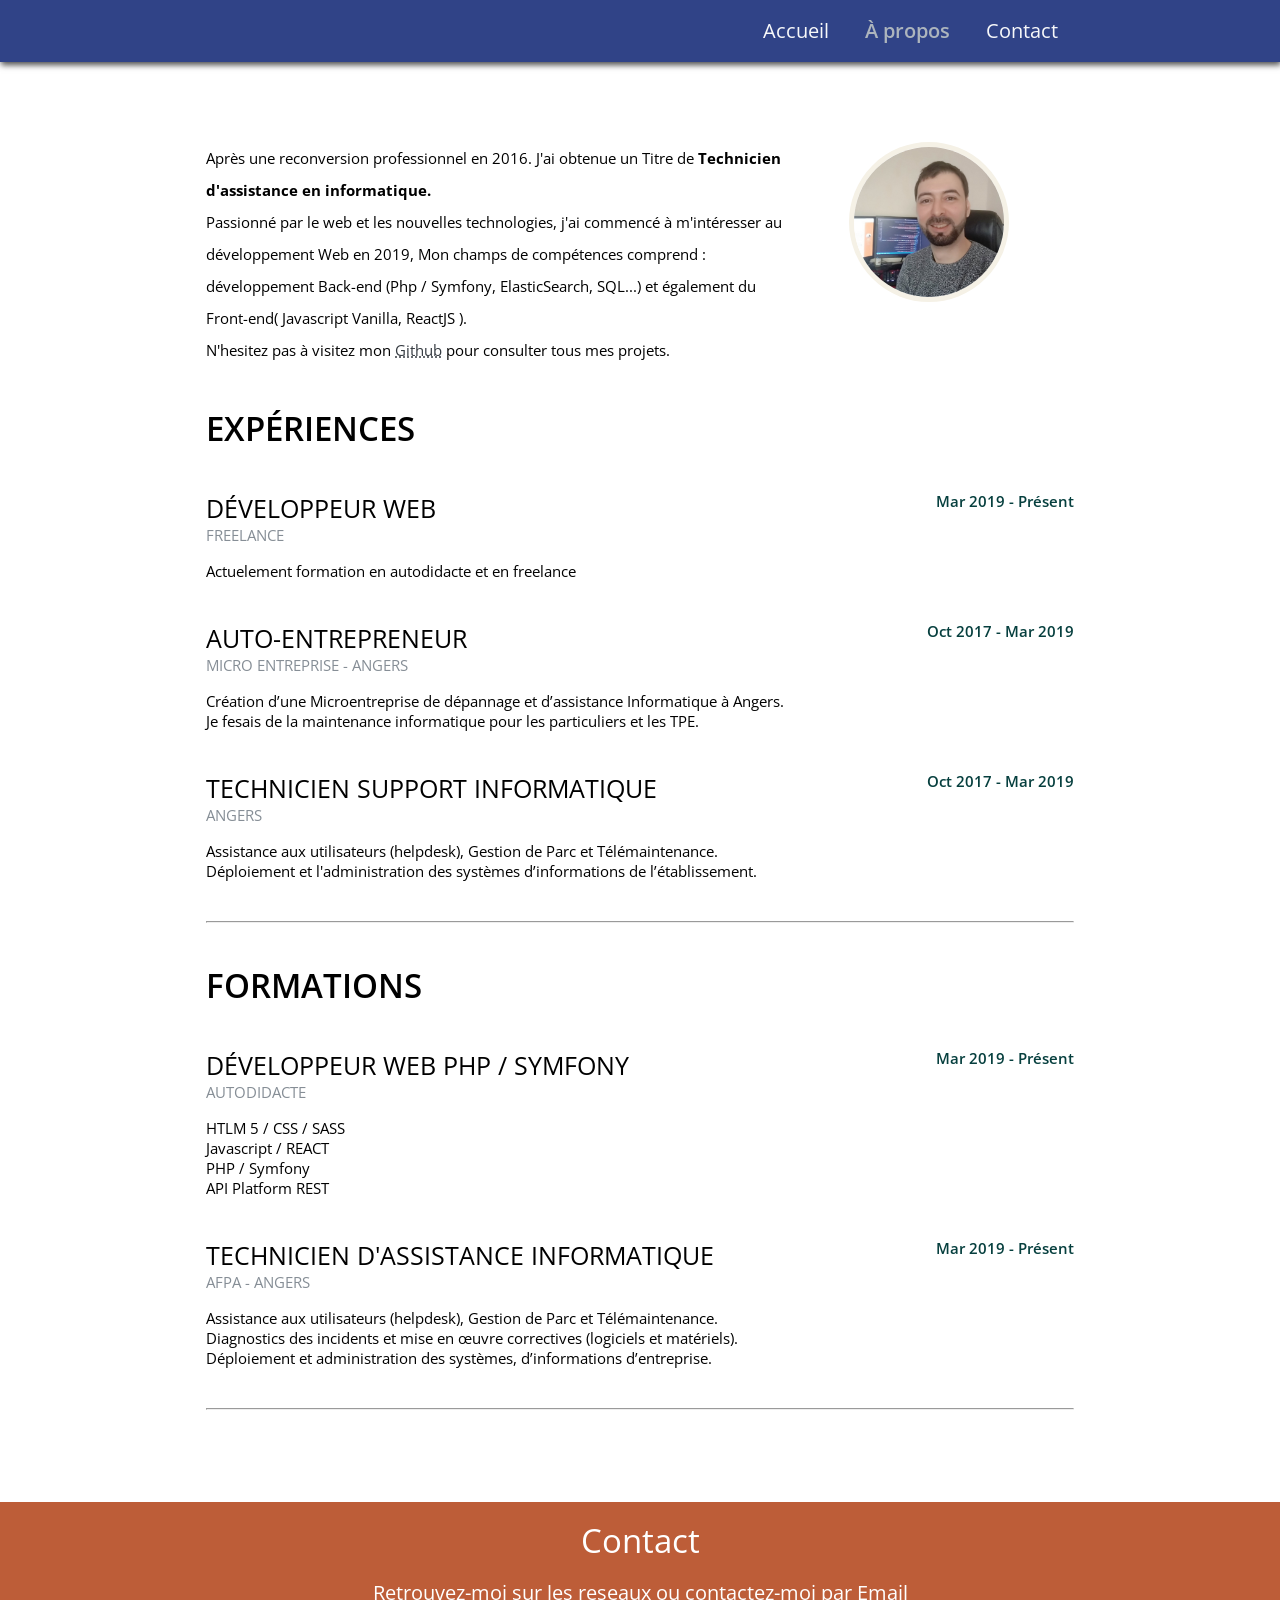
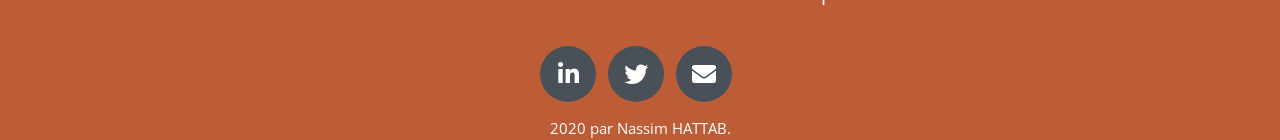
==== commit d69f6510: "Fix : Text and theme" ====
--- a/apropos.html
+++ b/apropos.html
@@ -23,9 +23,12 @@
         <section class="container mt-5">
                 <div class="row">
                     <div class="col-8">
-                        <p> Aprés une reconversion professionnel dans l'informatique en 2016.
-                            <br> J'ai commencé à m'intéressé au développement Web en 2019,  
-                            voici un bref resumé de ce que j'ai fait. <br>
+                        <p class="line-h-1"> Après une reconversion professionnel en 2016.
+                            J'ai obtenue un Titre de <strong>Technicien d'assistance en informatique.</strong> 
+                            
+                            <br>Passionné par le web et les nouvelles technologies, j'ai commencé à m'intéresser au développement Web en 2019,
+                            Mon champs de compétences comprend : développement Back-end (Php / Symfony, ElasticSearch, SQL...) et également du Front-end( Javascript Vanilla, 
+                            ReactJS ). <br>
                             N'hesitez pas à visitez mon <a class="underdotted" href="https://github.com/Sousx-Lab" target="_blank">Github</a> pour consulter tous mes projets.</p>
                     </div>
                     <div class="col-4 text-center">
--- a/css/app.min.css
+++ b/css/app.min.css
@@ -1 +1 @@
-@import url("https://fonts.googleapis.com/css2?family=Open+Sans:ital,wght@0,300;0,400;0,600;0,700;0,800;1,300;1,400;1,600;1,700;1,800&display=swap");@import url("https://fonts.googleapis.com/css2?family=Merriweather:ital,wght@0,300;0,400;0,700;0,900;1,300;1,400;1,700;1,900&display=swap");.row{display:-webkit-box;display:-ms-flexbox;display:flex;-ms-flex-wrap:wrap;flex-wrap:wrap}.col-1{width:8.33%}.col-2{width:16.66%}.col-3{width:25%}.col-4{width:33.33%}.col-5{width:41.66%}.col-6{width:50%}.col-7{width:58.33%}.col-8{width:66.66%}.col-9{width:75%}.col-10{width:83.33%}.col-11{width:91.66%}.col-12{width:100%}@media only screen and (max-width: 768px){[class*="col-"]{width:100%}}.container{-webkit-box-sizing:border-box;box-sizing:border-box;margin:0% auto;padding:0 1rem 0 1rem}@media only screen and (min-width: 576px){.container{max-width:576px}}@media only screen and (min-width: 768px){.container{max-width:768px}}@media only screen and (min-width: 900px){.container{max-width:900px}}.container-fluid{max-width:100%}.m-0{margin:0}.m-1{margin:0.2rem}.m-2{margin:0.5rem}.m-3{margin:0.9rem}.m-4{margin:1rem}.m-5{margin:1.5rem}.mt-4{margin-top:1rem}.mb-4{margin-bottom:1rem}.mt-5{margin-top:2.5rem}.mb-5{margin-bottom:2.5rem}.p-0{padding:0}.p-4{padding:1rem}.pt-4{padding-top:1rem}.pb-4{padding-bottom:1rem}.pl-4{padding:0 1rem 0 1rem}.ptb-4{padding:1rem 0 1rem 0}.plr-5{padding:0 1.5rem 0 1.5rem}.pt-5{padding-top:2.5rem}.pb-5{padding-bottom:2.5em}.p-5{padding:1.5rem}.h-100{height:100vh}*{margin:0;padding:0;-webkit-box-sizing:border-box;box-sizing:border-box}html{height:100vh;overflow-y:scroll;scroll-behavior:smooth}body{position:relative;min-height:100%;width:100%;padding-bottom:250px;font-family:'Open Sans', sans-serif;font-size:15px}h1,h2,h3,h4{color:#000}h1{font-size:33px;font-weight:400}h2{font-size:25px;font-weight:400}h3{font-size:20px;font-weight:400}h4{font-size:18px;font-weight:400}h5{font-size:16px;font-weight:400}.p-big{line-height:36px;font-weight:200;font-size:20px;color:#000}ul{list-style:none}a{text-decoration:none;color:#343a40}.text-center{text-align:center}.bolder{font-weight:600}.text-right{text-align:right}.underdotted{width:0px;-webkit-text-decoration:underline dotted;text-decoration:underline dotted}.underdotted:hover{-webkit-transition-duration:background-color 0.25s ease-out;transition-duration:background-color 0.25s ease-out;background-color:#F5F1E6}.subheading{color:#868e96}.tooltip{position:relative;display:inline-block}.tooltip .tooltiptext{visibility:hidden;width:120px;background-color:#555;color:#fff;font-size:13px;text-align:center;border-radius:6px;padding:5px 0;position:absolute;z-index:1;bottom:125%;left:50%;margin-left:-65px;opacity:0;-webkit-transition:opacity 0.3s;transition:opacity 0.3s}.tooltip .tooltiptext::after{content:"";position:absolute;top:100%;left:50%;margin-left:-5px;border-width:5px;border-style:solid;border-color:#555 transparent transparent transparent}.tooltip:hover .tooltiptext{visibility:visible;opacity:1}.header{padding:16px 0 16px 0}.header .navbar{display:-webkit-box;display:-ms-flexbox;display:flex}@media only screen and (min-width: 576px){.header .navbar{-webkit-box-pack:start;-ms-flex-pack:start;justify-content:start}}@media only screen and (min-width: 768px){.header .navbar{-webkit-box-pack:end;-ms-flex-pack:end;justify-content:flex-end}}.nav-wrapper{position:absolute;right:0;margin-right:8px;top:28px}@media only screen and (min-width: 768px){.nav-wrapper{display:none}}.navbar li{display:none}@media only screen and (min-width: 576px){.navbar li{display:none}}@media only screen and (min-width: 768px){.navbar li{display:inline-block}}.wrap{margin-top:10px}.wrap li{display:list-item;padding:8px}@media only screen and (min-width: 576px){.wrap li{display:list-item}}@media only screen and (min-width: 768px){.wrap li{display:inline-block}}#navbar{-webkit-box-shadow:1px 3px 6px 0px #4d4d4d;box-shadow:1px 3px 6px 0px #4d4d4d;background-color:#fff;position:-webkit-sticky;position:sticky;top:0;z-index:1}.navbar a{padding:0 16px 0 16px;font-size:20px;font-weight:400;line-height:30px}.navbar .nav-item-active{font-weight:600;color:#063F3E}.profil{display:-webkit-box;display:-ms-flexbox;display:flex;-webkit-box-align:center;-ms-flex-align:center;align-items:center;-webkit-box-pack:start;-ms-flex-pack:start;justify-content:start;margin:0px}@media only screen and (min-width: 768px){.profil{display:none}}.name{padding-left:0.7em;color:#000;font-size:20px;font-weight:700}.img-profil-sm{height:auto;width:3.5rem;max-width:100%;border-radius:50%;border:5px solid;border-color:#F5F1E6}.profil-home{display:none;-webkit-box-pack:center;-ms-flex-pack:center;justify-content:center;margin:0px}@media only screen and (min-width: 576px){.profil-home{display:-webkit-box;display:-ms-flexbox;display:flex;-webkit-box-pack:center;-ms-flex-pack:center;justify-content:center;margin:0px}}.img-profil-md{height:auto;width:10rem;max-width:100%;border-radius:50%;border:5px solid;border-color:#F5F1E6}.in-short{font-family:'Merriweather'}.in-short p{font-weight:100}#skills{background-color:#f8f9fa;position:relative}.dev-icons{background-color:#fff;color:#495057;border-radius:100%;font-size:5rem;line-height:3.5rem}.list-inline{width:100%;text-align:center}.list-inline li{display:inline-block;padding:0.1em 0.2em 0.1em 0.2em}.fa-html5:hover{color:#BD5D38}.fa-css3-alt:hover{color:#007bff}.fa-js-square:hover{color:#ffc1079f}.fa-php:hover{color:#8892BF}.fa-symfony:hover{color:#000}.fa-react:hover{color:#5ED4F4}.date{color:#063F3E;font-weight:600}@media only screen and (min-width: 576px){.date{text-align:left}}@media only screen and (min-width: 768px){.date{text-align:right}}.social-icons a{display:inline-block;height:3.5rem;width:3.5rem;background-color:#495057;color:#fff;border-radius:100%;text-align:center;font-size:1.5rem;line-height:3.5rem;margin-right:0.5rem}footer{position:absolute;bottom:0;width:100%;height:auto;padding-bottom:2px;background-color:#063F3E}footer .container{height:100%;display:-webkit-box;display:-ms-flexbox;display:flex;-webkit-box-align:center;-ms-flex-align:center;align-items:center}footer h1,footer h3,footer p{color:#fff}.notbold{font-weight:normal}
+@import url("https://fonts.googleapis.com/css2?family=Open+Sans:ital,wght@0,300;0,400;0,600;0,700;0,800;1,300;1,400;1,600;1,700;1,800&display=swap");@import url("https://fonts.googleapis.com/css2?family=Merriweather:ital,wght@0,300;0,400;0,700;0,900;1,300;1,400;1,700;1,900&display=swap");.row{display:-webkit-box;display:-ms-flexbox;display:flex;-ms-flex-wrap:wrap;flex-wrap:wrap}.col-1{width:8.33%}.col-2{width:16.66%}.col-3{width:25%}.col-4{width:33.33%}.col-5{width:41.66%}.col-6{width:50%}.col-7{width:58.33%}.col-8{width:66.66%}.col-9{width:75%}.col-10{width:83.33%}.col-11{width:91.66%}.col-12{width:100%}@media only screen and (max-width: 768px){[class*="col-"]{width:100%}}.container{-webkit-box-sizing:border-box;box-sizing:border-box;margin:0% auto;padding:0 1rem 0 1rem}@media only screen and (min-width: 576px){.container{max-width:576px}}@media only screen and (min-width: 768px){.container{max-width:768px}}@media only screen and (min-width: 900px){.container{max-width:900px}}.container-fluid{max-width:100%}.m-0{margin:0}.m-1{margin:0.2rem}.m-2{margin:0.5rem}.m-3{margin:0.9rem}.m-4{margin:1rem}.m-5{margin:1.5rem}.mt-4{margin-top:1rem}.mb-4{margin-bottom:1rem}.mt-5{margin-top:2.5rem}.mb-5{margin-bottom:2.5rem}.p-0{padding:0}.p-4{padding:1rem}.pt-4{padding-top:1rem}.pb-4{padding-bottom:1rem}.pl-4{padding:0 1rem 0 1rem}.ptb-4{padding:1rem 0 1rem 0}.plr-5{padding:0 1.5rem 0 1.5rem}.pt-5{padding-top:2.5rem}.pb-5{padding-bottom:2.5em}.p-5{padding:1.5rem}.h-100{height:100vh}*{margin:0;padding:0;-webkit-box-sizing:border-box;box-sizing:border-box}html{height:100vh;overflow-y:scroll;scroll-behavior:smooth}body{position:relative;min-height:100%;width:100%;padding-bottom:250px;font-family:'Open Sans', sans-serif;font-size:15px}h1,h2,h3,h4{color:#000}h1{font-size:33px;font-weight:400}h2{font-size:25px;font-weight:400}h3{font-size:20px;font-weight:400}h4{font-size:18px;font-weight:400}h5{font-size:16px;font-weight:400}.p-big{font-weight:200;font-size:20px;color:#000}.line-h-1{line-height:32px}.line-h-2{line-height:36px}ul{list-style:none}a{text-decoration:none;color:#343a40}.text-center{text-align:center}.bolder{font-weight:600}.text-right{text-align:right}.underdotted{width:0px;-webkit-text-decoration:underline dotted;text-decoration:underline dotted}.underdotted:hover{-webkit-transition-duration:background-color 0.25s ease-out;transition-duration:background-color 0.25s ease-out;background-color:#F5F1E6}.subheading{color:#868e96}.tooltip{position:relative;display:inline-block}.tooltip .tooltiptext{visibility:hidden;width:120px;background-color:#555;color:#fff;font-size:13px;text-align:center;border-radius:6px;padding:5px 0;position:absolute;z-index:1;bottom:125%;left:50%;margin-left:-65px;opacity:0;-webkit-transition:opacity 0.3s;transition:opacity 0.3s}.tooltip .tooltiptext::after{content:"";position:absolute;top:100%;left:50%;margin-left:-5px;border-width:5px;border-style:solid;border-color:#555 transparent transparent transparent}.tooltip:hover .tooltiptext{visibility:visible;opacity:1}.header{padding:16px 0 16px 0}.header .navbar{display:-webkit-box;display:-ms-flexbox;display:flex}@media only screen and (min-width: 576px){.header .navbar{-webkit-box-pack:start;-ms-flex-pack:start;justify-content:start}}@media only screen and (min-width: 768px){.header .navbar{-webkit-box-pack:end;-ms-flex-pack:end;justify-content:flex-end}}.nav-wrapper a{position:absolute;right:0;margin-right:8px;top:28px;color:#dee2e6}@media only screen and (min-width: 768px){.nav-wrapper a{display:none}}.navbar li{display:none}@media only screen and (min-width: 576px){.navbar li{display:none}}@media only screen and (min-width: 768px){.navbar li{display:inline-block}}.wrap{margin-top:10px}.wrap li{display:list-item;padding:8px}@media only screen and (min-width: 576px){.wrap li{display:list-item}}@media only screen and (min-width: 768px){.wrap li{display:inline-block}}#navbar{-webkit-box-shadow:1px 3px 6px 0px #4d4d4d;box-shadow:1px 3px 6px 0px #4d4d4d;background-color:#304387;position:-webkit-sticky;position:sticky;top:0;z-index:1}.navbar a{padding:0 16px 0 16px;font-size:20px;font-weight:400;line-height:30px;color:#f8f9fa}.navbar .nav-item-active{font-weight:600;color:#adb5bd}.profil{display:-webkit-box;display:-ms-flexbox;display:flex;-webkit-box-align:center;-ms-flex-align:center;align-items:center;-webkit-box-pack:start;-ms-flex-pack:start;justify-content:start;margin:0px}@media only screen and (min-width: 768px){.profil{display:none}}.name{padding-left:0.7em;color:#dee2e6;font-size:20px;font-weight:700}.img-profil-sm{height:auto;width:3.5rem;max-width:100%;border-radius:50%;border:5px solid;border-color:#F5F1E6}.profil-home{display:none;-webkit-box-pack:center;-ms-flex-pack:center;justify-content:center;margin:0px}@media only screen and (min-width: 576px){.profil-home{display:-webkit-box;display:-ms-flexbox;display:flex;-webkit-box-pack:center;-ms-flex-pack:center;justify-content:center;margin:0px}}.img-profil-md{height:auto;width:10rem;max-width:100%;border-radius:50%;border:5px solid;border-color:#F5F1E6}.in-short{font-family:'Merriweather'}.in-short p{font-weight:100}#skills{background-color:#f8f9fa;position:relative}.dev-icons{background-color:#fff;color:#495057;border-radius:100%;font-size:5rem;line-height:3.5rem}.list-inline{width:100%;text-align:center}.list-inline li{display:inline-block;padding:0.1em 0.2em 0.1em 0.2em}.fa-docker:hover{color:#2496ed}.fa-database:hover{color:#dc3545}.fa-js-square:hover{color:#ffc1079f}.fa-php:hover{color:#8892BF}.fa-symfony:hover{color:#000}.fa-react:hover{color:#5ED4F4}.date{color:#063F3E;font-weight:600}@media only screen and (min-width: 576px){.date{text-align:left}}@media only screen and (min-width: 768px){.date{text-align:right}}.social-icons a{display:inline-block;height:3.5rem;width:3.5rem;background-color:#495057;color:#fff;border-radius:100%;text-align:center;font-size:1.5rem;line-height:3.5rem;margin-right:0.5rem}footer{position:absolute;bottom:0;width:100%;height:auto;padding-bottom:2px;background-color:#BD5D38}footer .container{height:100%;display:-webkit-box;display:-ms-flexbox;display:flex;-webkit-box-align:center;-ms-flex-align:center;align-items:center}footer h1,footer h3,footer p{color:#fff}.notbold{font-weight:normal}
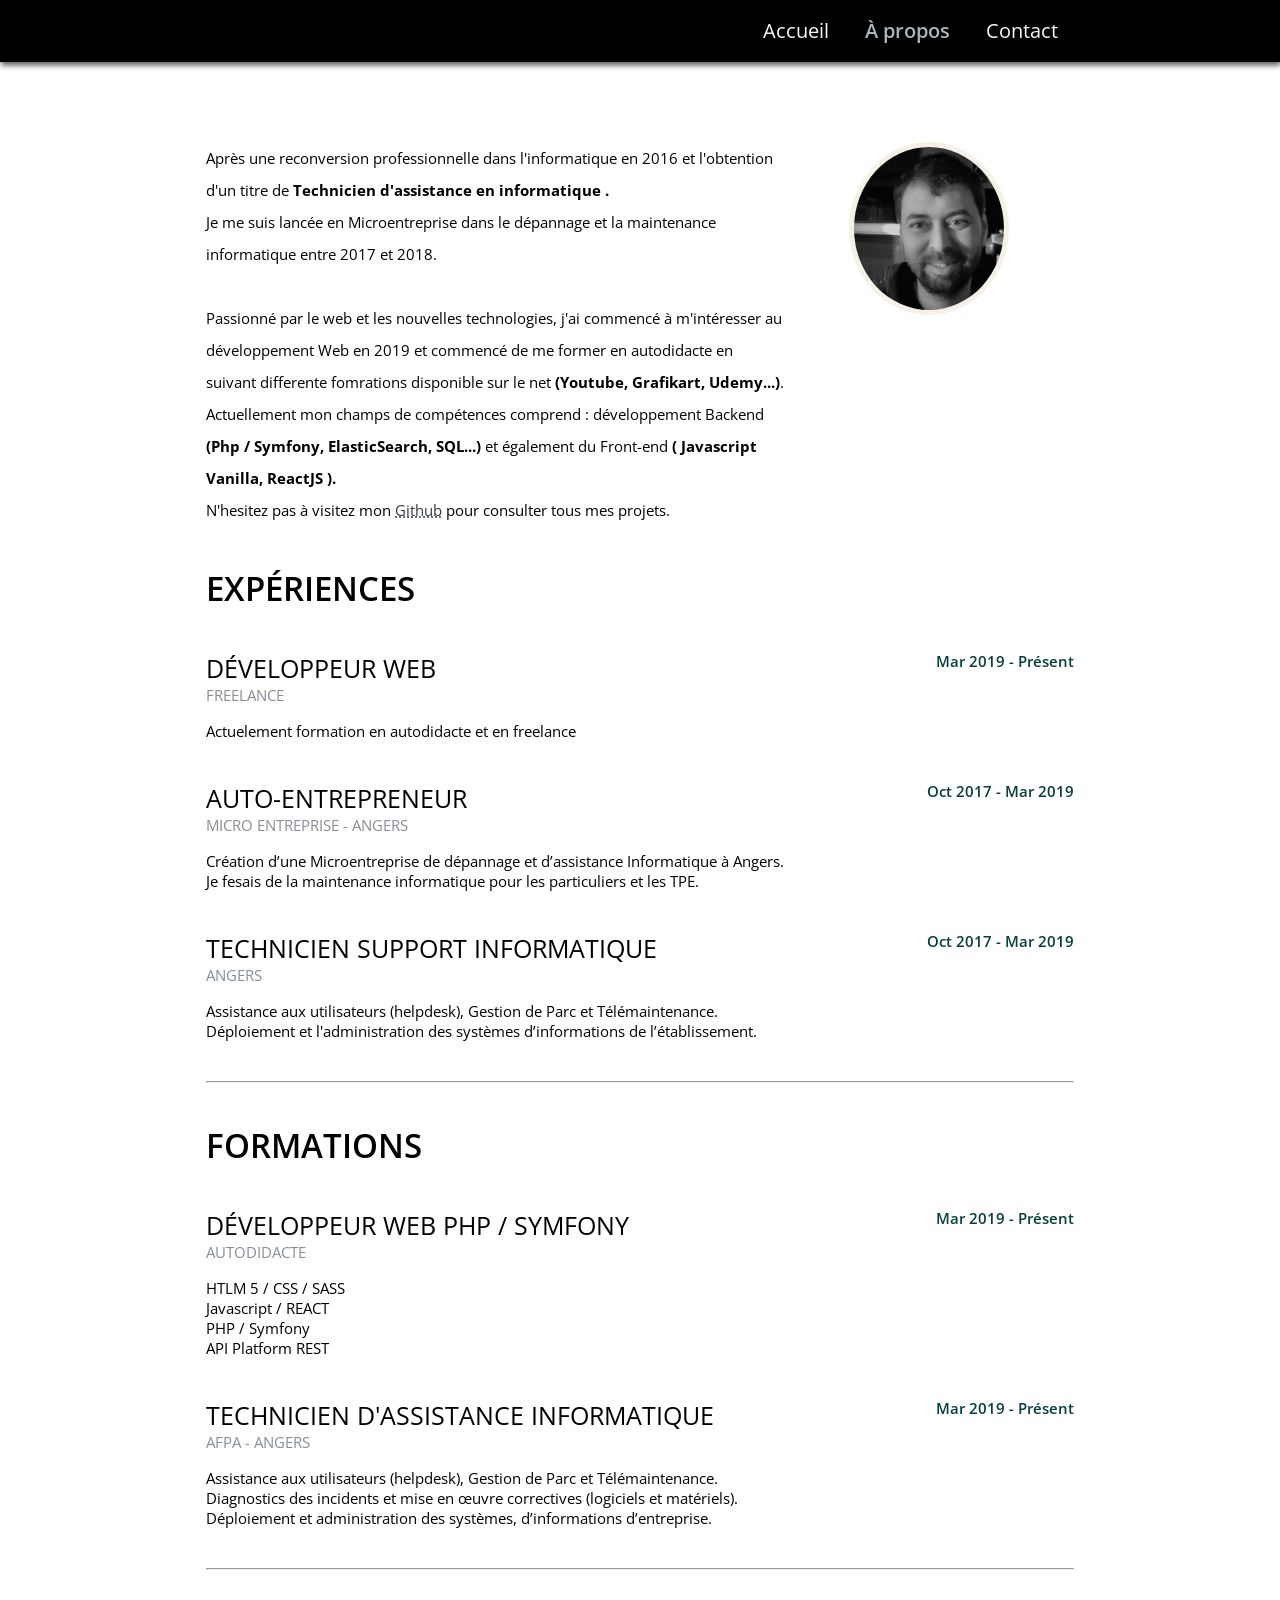
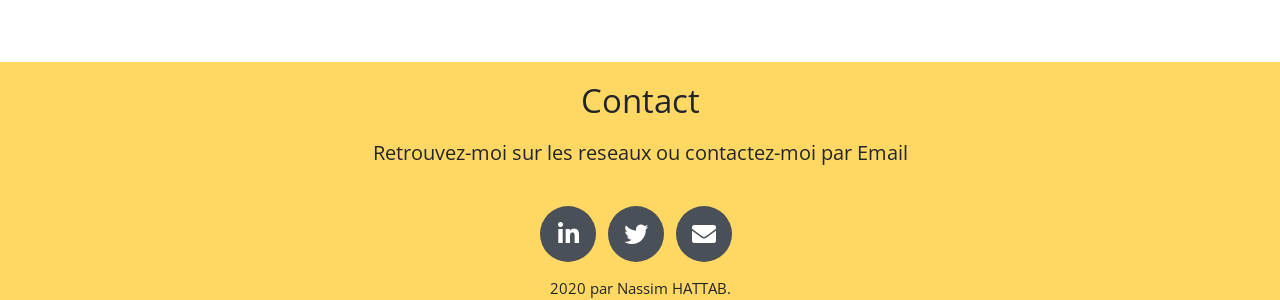
==== commit 80f2c7e3: "refactor: change color style & update text" ====
--- a/apropos.html
+++ b/apropos.html
@@ -21,87 +21,101 @@
     <!-- home -->
     <main class="pt-5">
         <section class="container mt-5">
-                <div class="row">
-                    <div class="col-8">
-                        <p class="line-h-1"> Après une reconversion professionnel en 2016.
-                            J'ai obtenue un Titre de <strong>Technicien d'assistance en informatique.</strong> 
-                            
-                            <br>Passionné par le web et les nouvelles technologies, j'ai commencé à m'intéresser au développement Web en 2019,
-                            Mon champs de compétences comprend : développement Back-end (Php / Symfony, ElasticSearch, SQL...) et également du Front-end( Javascript Vanilla, 
-                            ReactJS ). <br>
-                            N'hesitez pas à visitez mon <a class="underdotted" href="https://github.com/Sousx-Lab" target="_blank">Github</a> pour consulter tous mes projets.</p>
-                    </div>
-                    <div class="col-4 text-center">
-                        <a href="apropos.html">
-                            <img class="img-profil-md" src="img/profil.jpg" alt="image de profil">
-                        </a>
-                    </div>
+            <div class="row">
+                <div class="col-8">
+                    <p class="line-h-1"> Après une reconversion professionnelle dans l'informatique en 2016 et
+                        l'obtention d'un
+                        titre de <strong>Technicien d'assistance en informatique .</strong> <br />
+                        Je me suis lancée en Microentreprise dans le dépannage et la maintenance informatique entre 2017
+                        et 2018.
+                    </p>
+                    <p class="line-h-1">
+                        <br>Passionné par le web et les nouvelles technologies, j'ai commencé à m'intéresser au
+                        développement Web en 2019
+                        et commencé de me former en autodidacte en suivant differente fomrations disponible sur le net
+                        <strong>(Youtube, Grafikart, Udemy...)</strong>. <br>
+                        Actuellement mon champs de compétences comprend : développement Backend <strong>(Php / Symfony,
+                            ElasticSearch, SQL...)</strong> et également du Front-end <strong>( Javascript Vanilla,
+                                ReactJS ).</strong> <br>
+                        N'hesitez pas à visitez mon <a class="underdotted" href="https://github.com/Sousx-Lab"
+                            target="_blank">Github</a> pour consulter tous mes projets.
+                    </p>
                 </div>
+                <div class="col-4 text-center">
+                    <a href="apropos.html">
+                        <img class="img-profil-md" src="img/profil.jpg" alt="image de profil">
+                    </a>
+                </div>
+            </div>
         </section>
         <section class="container mt-5 ">
             <h1 class="mb-5 bolder">EXPÉRIENCES</h1>
-                <div class="row mb-5">
-                    <div class="col-8 ">
-                          <h2 class="bold"><span>DÉVELOPPEUR WEB</span></h2>
-                            <div class="subheading mb-4">FREELANCE</div>
-                        <p>Actuelement formation en autodidacte et en freelance</p>
-                    </div>
-                    <div class="col-4 date subheading">
-                        <span>Mar 2019 - Présent</span>
-                    </div>
+            <div class="row mb-5">
+                <div class="col-8 ">
+                    <h2 class="bold"><span>DÉVELOPPEUR WEB</span></h2>
+                    <div class="subheading mb-4">FREELANCE</div>
+                    <p>Actuelement formation en autodidacte et en freelance</p>
                 </div>
-                <div class="row mb-5">
-                    <div class="col-8 ">
-                          <h2><span>AUTO-ENTREPRENEUR</span></h2>
-                            <div class="subheading mb-4">MICRO ENTREPRISE - ANGERS</div>
-                        <p>Création d’une Microentreprise de dépannage et d’assistance Informatique à Angers. Je fesais de la maintenance informatique pour les particuliers et les TPE.</p>
-                    </div>
-                    <div class="col-4 date">
-                        <span>Oct 2017 - Mar 2019</span>
-                    </div>
+                <div class="col-4 date subheading">
+                    <span>Mar 2019 - Présent</span>
                 </div>
-                <div class="row mb-5">
-                    <div class="col-8 ">
-                          <h2><span>TECHNICIEN SUPPORT INFORMATIQUE</span></h2>
-                            <div class="subheading mb-4">ANGERS</div>
-                        <p>Assistance aux utilisateurs (helpdesk), Gestion de Parc et Télémaintenance. Déploiement et l'administration des systèmes d’informations de l’établissement.</p>
-                    </div>
-                    <div class="col-4 date">
-                        <span>Oct 2017 - Mar 2019</span>
-                    </div>
+            </div>
+            <div class="row mb-5">
+                <div class="col-8 ">
+                    <h2><span>AUTO-ENTREPRENEUR</span></h2>
+                    <div class="subheading mb-4">MICRO ENTREPRISE - ANGERS</div>
+                    <p>Création d’une Microentreprise de dépannage et d’assistance Informatique à Angers. Je fesais de
+                        la maintenance informatique pour les particuliers et les TPE.</p>
                 </div>
-                <hr>
+                <div class="col-4 date">
+                    <span>Oct 2017 - Mar 2019</span>
+                </div>
+            </div>
+            <div class="row mb-5">
+                <div class="col-8 ">
+                    <h2><span>TECHNICIEN SUPPORT INFORMATIQUE</span></h2>
+                    <div class="subheading mb-4">ANGERS</div>
+                    <p>Assistance aux utilisateurs (helpdesk), Gestion de Parc et Télémaintenance. Déploiement et
+                        l'administration des systèmes d’informations de l’établissement.</p>
+                </div>
+                <div class="col-4 date">
+                    <span>Oct 2017 - Mar 2019</span>
+                </div>
+            </div>
+            <hr>
         </section>
         <section class="container mt-5 mb-5">
             <h1 class="mb-5 bolder">FORMATIONS</h1>
-                <div class="row mb-5">
-                    <div class="col-8 ">
-                          <h2><span>DÉVELOPPEUR WEB PHP / SYMFONY</span></h2>
-                            <div class="subheading mb-4">AUTODIDACTE</div>
-                        <ul>
-                            <li>HTLM 5 / CSS / SASS</li>
-                            <li>Javascript / REACT</li>
-                            <li>PHP / Symfony</li>
-                            <li>API Platform REST</li>
-                        </ul>
-                    </div>
-                    <div class="col-4 date subheading">
-                        <span>Mar 2019 - Présent</span>
-                    </div>
+            <div class="row mb-5">
+                <div class="col-8 ">
+                    <h2><span>DÉVELOPPEUR WEB PHP / SYMFONY</span></h2>
+                    <div class="subheading mb-4">AUTODIDACTE</div>
+                    <ul>
+                        <li>HTLM 5 / CSS / SASS</li>
+                        <li>Javascript / REACT</li>
+                        <li>PHP / Symfony</li>
+                        <li>API Platform REST</li>
+                    </ul>
                 </div>
-                <div class="row mb-5">
-                    <div class="col-8 ">
-                          <h2><span>TECHNICIEN D'ASSISTANCE INFORMATIQUE</span></h2>
-                            <div class="subheading mb-4">AFPA - ANGERS</div>
-                        <p>Assistance aux utilisateurs (helpdesk), Gestion de Parc et Télémaintenance. Diagnostics des incidents et mise en œuvre correctives 
-                            (logiciels et matériels). Déploiement et administration des systèmes, d’informations d’entreprise.</p>
-                    </div>
-                    <div class="col-4 date subheading">
-                        <span>Mar 2019 - Présent</span>
-                    </div>
+                <div class="col-4 date subheading">
+                    <span>Mar 2019 - Présent</span>
                 </div>
-                <hr>
-                <div class="pt-5"></div>
+            </div>
+            <div class="row mb-5">
+                <div class="col-8 ">
+                    <h2><span>TECHNICIEN D'ASSISTANCE INFORMATIQUE</span></h2>
+                    <div class="subheading mb-4">AFPA - ANGERS</div>
+                    <p>Assistance aux utilisateurs (helpdesk), Gestion de Parc et Télémaintenance. Diagnostics des
+                        incidents et mise en œuvre correctives
+                        (logiciels et matériels). Déploiement et administration des systèmes, d’informations
+                        d’entreprise.</p>
+                </div>
+                <div class="col-4 date subheading">
+                    <span>Mar 2019 - Présent</span>
+                </div>
+            </div>
+            <hr>
+            <div class="pt-5"></div>
         </section>
     </main>
     <!-- Footer / Contact -->
--- a/css/app.min.css
+++ b/css/app.min.css
@@ -1 +1 @@
-@import url("https://fonts.googleapis.com/css2?family=Open+Sans:ital,wght@0,300;0,400;0,600;0,700;0,800;1,300;1,400;1,600;1,700;1,800&display=swap");@import url("https://fonts.googleapis.com/css2?family=Merriweather:ital,wght@0,300;0,400;0,700;0,900;1,300;1,400;1,700;1,900&display=swap");.row{display:-webkit-box;display:-ms-flexbox;display:flex;-ms-flex-wrap:wrap;flex-wrap:wrap}.col-1{width:8.33%}.col-2{width:16.66%}.col-3{width:25%}.col-4{width:33.33%}.col-5{width:41.66%}.col-6{width:50%}.col-7{width:58.33%}.col-8{width:66.66%}.col-9{width:75%}.col-10{width:83.33%}.col-11{width:91.66%}.col-12{width:100%}@media only screen and (max-width: 768px){[class*="col-"]{width:100%}}.container{-webkit-box-sizing:border-box;box-sizing:border-box;margin:0% auto;padding:0 1rem 0 1rem}@media only screen and (min-width: 576px){.container{max-width:576px}}@media only screen and (min-width: 768px){.container{max-width:768px}}@media only screen and (min-width: 900px){.container{max-width:900px}}.container-fluid{max-width:100%}.m-0{margin:0}.m-1{margin:0.2rem}.m-2{margin:0.5rem}.m-3{margin:0.9rem}.m-4{margin:1rem}.m-5{margin:1.5rem}.mt-4{margin-top:1rem}.mb-4{margin-bottom:1rem}.mt-5{margin-top:2.5rem}.mb-5{margin-bottom:2.5rem}.p-0{padding:0}.p-4{padding:1rem}.pt-4{padding-top:1rem}.pb-4{padding-bottom:1rem}.pl-4{padding:0 1rem 0 1rem}.ptb-4{padding:1rem 0 1rem 0}.plr-5{padding:0 1.5rem 0 1.5rem}.pt-5{padding-top:2.5rem}.pb-5{padding-bottom:2.5em}.p-5{padding:1.5rem}.h-100{height:100vh}*{margin:0;padding:0;-webkit-box-sizing:border-box;box-sizing:border-box}html{height:100vh;overflow-y:scroll;scroll-behavior:smooth}body{position:relative;min-height:100%;width:100%;padding-bottom:250px;font-family:'Open Sans', sans-serif;font-size:15px}h1,h2,h3,h4{color:#000}h1{font-size:33px;font-weight:400}h2{font-size:25px;font-weight:400}h3{font-size:20px;font-weight:400}h4{font-size:18px;font-weight:400}h5{font-size:16px;font-weight:400}.p-big{font-weight:200;font-size:20px;color:#000}.line-h-1{line-height:32px}.line-h-2{line-height:36px}ul{list-style:none}a{text-decoration:none;color:#343a40}.text-center{text-align:center}.bolder{font-weight:600}.text-right{text-align:right}.underdotted{width:0px;-webkit-text-decoration:underline dotted;text-decoration:underline dotted}.underdotted:hover{-webkit-transition-duration:background-color 0.25s ease-out;transition-duration:background-color 0.25s ease-out;background-color:#F5F1E6}.subheading{color:#868e96}.tooltip{position:relative;display:inline-block}.tooltip .tooltiptext{visibility:hidden;width:120px;background-color:#555;color:#fff;font-size:13px;text-align:center;border-radius:6px;padding:5px 0;position:absolute;z-index:1;bottom:125%;left:50%;margin-left:-65px;opacity:0;-webkit-transition:opacity 0.3s;transition:opacity 0.3s}.tooltip .tooltiptext::after{content:"";position:absolute;top:100%;left:50%;margin-left:-5px;border-width:5px;border-style:solid;border-color:#555 transparent transparent transparent}.tooltip:hover .tooltiptext{visibility:visible;opacity:1}.header{padding:16px 0 16px 0}.header .navbar{display:-webkit-box;display:-ms-flexbox;display:flex}@media only screen and (min-width: 576px){.header .navbar{-webkit-box-pack:start;-ms-flex-pack:start;justify-content:start}}@media only screen and (min-width: 768px){.header .navbar{-webkit-box-pack:end;-ms-flex-pack:end;justify-content:flex-end}}.nav-wrapper a{position:absolute;right:0;margin-right:8px;top:28px;color:#dee2e6}@media only screen and (min-width: 768px){.nav-wrapper a{display:none}}.navbar li{display:none}@media only screen and (min-width: 576px){.navbar li{display:none}}@media only screen and (min-width: 768px){.navbar li{display:inline-block}}.wrap{margin-top:10px}.wrap li{display:list-item;padding:8px}@media only screen and (min-width: 576px){.wrap li{display:list-item}}@media only screen and (min-width: 768px){.wrap li{display:inline-block}}#navbar{-webkit-box-shadow:1px 3px 6px 0px #4d4d4d;box-shadow:1px 3px 6px 0px #4d4d4d;background-color:#304387;position:-webkit-sticky;position:sticky;top:0;z-index:1}.navbar a{padding:0 16px 0 16px;font-size:20px;font-weight:400;line-height:30px;color:#f8f9fa}.navbar .nav-item-active{font-weight:600;color:#adb5bd}.profil{display:-webkit-box;display:-ms-flexbox;display:flex;-webkit-box-align:center;-ms-flex-align:center;align-items:center;-webkit-box-pack:start;-ms-flex-pack:start;justify-content:start;margin:0px}@media only screen and (min-width: 768px){.profil{display:none}}.name{padding-left:0.7em;color:#dee2e6;font-size:20px;font-weight:700}.img-profil-sm{height:auto;width:3.5rem;max-width:100%;border-radius:50%;border:5px solid;border-color:#F5F1E6}.profil-home{display:none;-webkit-box-pack:center;-ms-flex-pack:center;justify-content:center;margin:0px}@media only screen and (min-width: 576px){.profil-home{display:-webkit-box;display:-ms-flexbox;display:flex;-webkit-box-pack:center;-ms-flex-pack:center;justify-content:center;margin:0px}}.img-profil-md{height:auto;width:10rem;max-width:100%;border-radius:50%;border:5px solid;border-color:#F5F1E6}.in-short{font-family:'Merriweather'}.in-short p{font-weight:100}#skills{background-color:#f8f9fa;position:relative}.dev-icons{background-color:#fff;color:#495057;border-radius:100%;font-size:5rem;line-height:3.5rem}.list-inline{width:100%;text-align:center}.list-inline li{display:inline-block;padding:0.1em 0.2em 0.1em 0.2em}.fa-docker:hover{color:#2496ed}.fa-database:hover{color:#dc3545}.fa-js-square:hover{color:#ffc1079f}.fa-php:hover{color:#8892BF}.fa-symfony:hover{color:#000}.fa-react:hover{color:#5ED4F4}.date{color:#063F3E;font-weight:600}@media only screen and (min-width: 576px){.date{text-align:left}}@media only screen and (min-width: 768px){.date{text-align:right}}.social-icons a{display:inline-block;height:3.5rem;width:3.5rem;background-color:#495057;color:#fff;border-radius:100%;text-align:center;font-size:1.5rem;line-height:3.5rem;margin-right:0.5rem}footer{position:absolute;bottom:0;width:100%;height:auto;padding-bottom:2px;background-color:#BD5D38}footer .container{height:100%;display:-webkit-box;display:-ms-flexbox;display:flex;-webkit-box-align:center;-ms-flex-align:center;align-items:center}footer h1,footer h3,footer p{color:#fff}.notbold{font-weight:normal}
+@import url("https://fonts.googleapis.com/css2?family=Open+Sans:ital,wght@0,300;0,400;0,600;0,700;0,800;1,300;1,400;1,600;1,700;1,800&display=swap");@import url("https://fonts.googleapis.com/css2?family=Merriweather:ital,wght@0,300;0,400;0,700;0,900;1,300;1,400;1,700;1,900&display=swap");.row{display:-webkit-box;display:-ms-flexbox;display:flex;-ms-flex-wrap:wrap;flex-wrap:wrap}.col-1{width:8.33%}.col-2{width:16.66%}.col-3{width:25%}.col-4{width:33.33%}.col-5{width:41.66%}.col-6{width:50%}.col-7{width:58.33%}.col-8{width:66.66%}.col-9{width:75%}.col-10{width:83.33%}.col-11{width:91.66%}.col-12{width:100%}@media only screen and (max-width: 768px){[class*="col-"]{width:100%}}.container{-webkit-box-sizing:border-box;box-sizing:border-box;margin:0% auto;padding:0 1rem 0 1rem}@media only screen and (min-width: 576px){.container{max-width:576px}}@media only screen and (min-width: 768px){.container{max-width:768px}}@media only screen and (min-width: 900px){.container{max-width:900px}}.container-fluid{max-width:100%}.m-0{margin:0}.m-1{margin:0.2rem}.m-2{margin:0.5rem}.m-3{margin:0.9rem}.m-4{margin:1rem}.m-5{margin:1.5rem}.mt-4{margin-top:1rem}.mb-4{margin-bottom:1rem}.mt-5{margin-top:2.5rem}.mb-5{margin-bottom:2.5rem}.p-0{padding:0}.p-4{padding:1rem}.pt-4{padding-top:1rem}.pb-4{padding-bottom:1rem}.pl-4{padding:0 1rem 0 1rem}.ptb-4{padding:1rem 0 1rem 0}.plr-5{padding:0 1.5rem 0 1.5rem}.pt-5{padding-top:2.5rem}.pb-5{padding-bottom:2.5em}.p-5{padding:1.5rem}.h-100{height:100vh}*{margin:0;padding:0;-webkit-box-sizing:border-box;box-sizing:border-box}html{height:100vh;overflow-y:scroll;scroll-behavior:smooth}body{position:relative;min-height:100%;width:100%;padding-bottom:250px;font-family:'Open Sans', sans-serif;font-size:15px}h1,h2,h3,h4{color:#000}h1{font-size:33px;font-weight:400}h2{font-size:25px;font-weight:400}h3{font-size:20px;font-weight:400}h4{font-size:18px;font-weight:400}h5{font-size:16px;font-weight:400}.p-big{font-weight:200;font-size:20px;color:#000}.line-h-1{line-height:32px}.line-h-2{line-height:36px}ul{list-style:none}a{text-decoration:none;color:#343a40}.text-center{text-align:center}.bolder{font-weight:600}.text-right{text-align:right}.underdotted{width:0px;-webkit-text-decoration:underline dotted;text-decoration:underline dotted}.underdotted:hover{-webkit-transition-duration:background-color 0.25s ease-out;transition-duration:background-color 0.25s ease-out;background-color:#F5F1E6}.subheading{color:#868e96}.tooltip{position:relative;display:inline-block}.tooltip .tooltiptext{visibility:hidden;width:120px;background-color:#555;color:#fff;font-size:13px;text-align:center;border-radius:6px;padding:5px 0;position:absolute;z-index:1;bottom:125%;left:50%;margin-left:-65px;opacity:0;-webkit-transition:opacity 0.3s;transition:opacity 0.3s;font-family:'Open Sans', sans-serif !important;font-weight:500}.tooltip .tooltiptext::after{content:"";position:absolute;top:100%;left:50%;margin-left:-5px;border-width:5px;border-style:solid;border-color:#555 transparent transparent transparent}.tooltip:hover .tooltiptext{visibility:visible;opacity:1}.header{padding:16px 0 16px 0}.header .navbar{display:-webkit-box;display:-ms-flexbox;display:flex}@media only screen and (min-width: 576px){.header .navbar{-webkit-box-pack:start;-ms-flex-pack:start;justify-content:start}}@media only screen and (min-width: 768px){.header .navbar{-webkit-box-pack:end;-ms-flex-pack:end;justify-content:flex-end}}.nav-wrapper a{position:absolute;right:0;margin-right:8px;top:28px;color:#dee2e6}@media only screen and (min-width: 768px){.nav-wrapper a{display:none}}.navbar li{display:none}@media only screen and (min-width: 576px){.navbar li{display:none}}@media only screen and (min-width: 768px){.navbar li{display:inline-block}}.wrap{margin-top:10px}.wrap li{display:list-item;padding:8px}@media only screen and (min-width: 576px){.wrap li{display:list-item}}@media only screen and (min-width: 768px){.wrap li{display:inline-block}}#navbar{-webkit-box-shadow:1px 3px 6px 0px #4d4d4d;box-shadow:1px 3px 6px 0px #4d4d4d;background-color:#000;position:-webkit-sticky;position:sticky;top:0;z-index:1}.navbar a{padding:0 16px 0 16px;font-size:20px;font-weight:400;line-height:30px;color:#f8f9fa}.navbar .nav-item-active{font-weight:600;color:#adb5bd}.profil{display:-webkit-box;display:-ms-flexbox;display:flex;-webkit-box-align:center;-ms-flex-align:center;align-items:center;-webkit-box-pack:start;-ms-flex-pack:start;justify-content:start;margin:0px}@media only screen and (min-width: 768px){.profil{display:none}}.name{padding-left:0.7em;color:#dee2e6;font-size:20px;font-weight:700}.img-profil-sm{height:auto;width:3.5rem;max-width:100%;border-radius:50%;border:5px solid;border-color:#F5F1E6}.profil-home{display:none;-webkit-box-pack:center;-ms-flex-pack:center;justify-content:center;margin:0px}@media only screen and (min-width: 576px){.profil-home{display:-webkit-box;display:-ms-flexbox;display:flex;-webkit-box-pack:center;-ms-flex-pack:center;justify-content:center;margin:0px}}.img-profil-md{height:auto;width:10rem;max-width:100%;border-radius:50%;border:5px solid;border-color:#F5F1E6}.in-short{font-family:'Merriweather'}.in-short p{font-weight:100}#skills{background-color:#f8f9fa;position:relative}.dev-icons{background-color:#fff;color:#495057;border-radius:100%;font-size:5rem;line-height:3.5rem}.list-inline{width:100%;text-align:center}.list-inline li{display:inline-block;padding:0.1em 0.2em 0.1em 0.2em}.fa-docker:hover{color:#2496ed}.fa-database:hover{color:#dc3545}.fa-js-square:hover{color:#ffc1079f}.fa-php:hover{color:#8892BF}.fa-symfony:hover{color:#000}.fa-react:hover{color:#5ED4F4}.date{color:#063F3E;font-weight:600}@media only screen and (min-width: 576px){.date{text-align:left}}@media only screen and (min-width: 768px){.date{text-align:right}}.social-icons a{display:inline-block;height:3.5rem;width:3.5rem;background-color:#495057;color:#fff;border-radius:100%;text-align:center;font-size:1.5rem;line-height:3.5rem;margin-right:0.5rem}footer{position:absolute;bottom:0;width:100%;height:auto;padding-bottom:2px;background-color:#ffc1079f}footer .container{height:100%;display:-webkit-box;display:-ms-flexbox;display:flex;-webkit-box-align:center;-ms-flex-align:center;align-items:center}footer h1,footer h3,footer p{color:#212529}.notbold{font-weight:normal}
